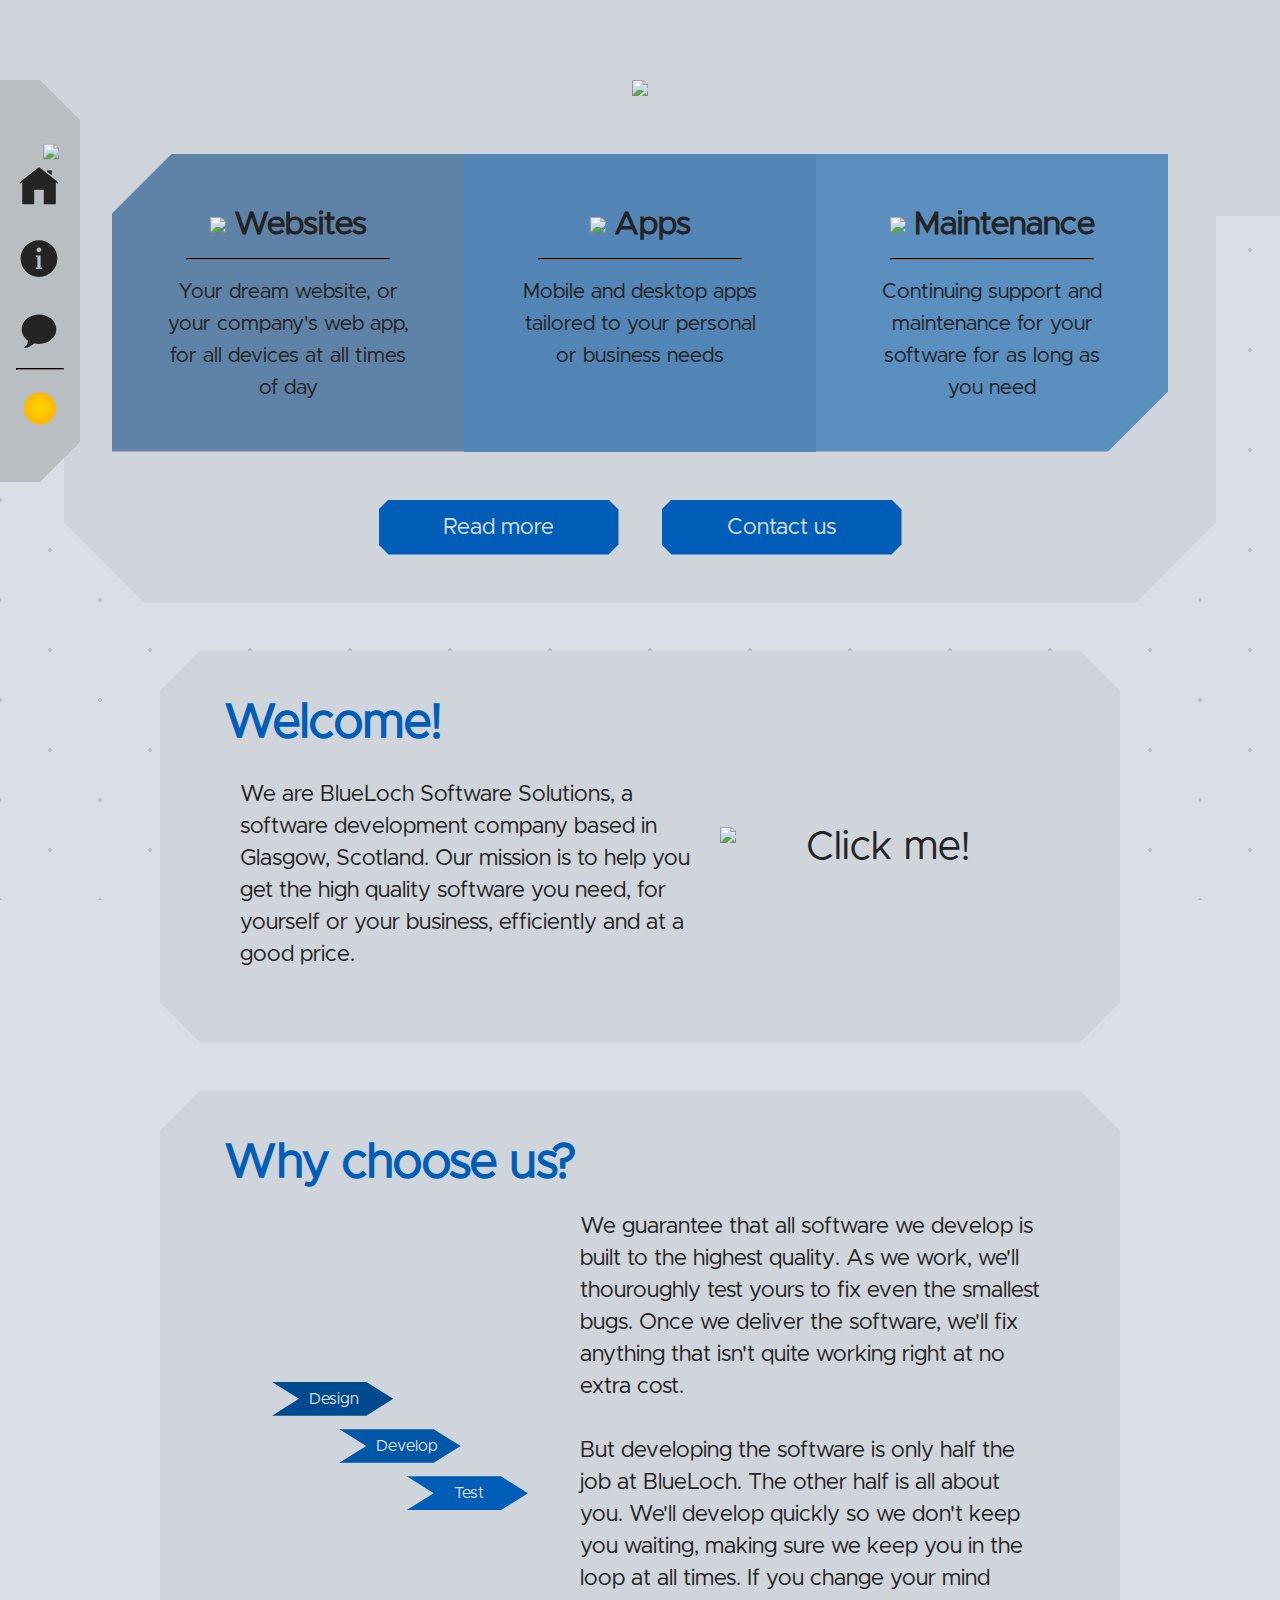
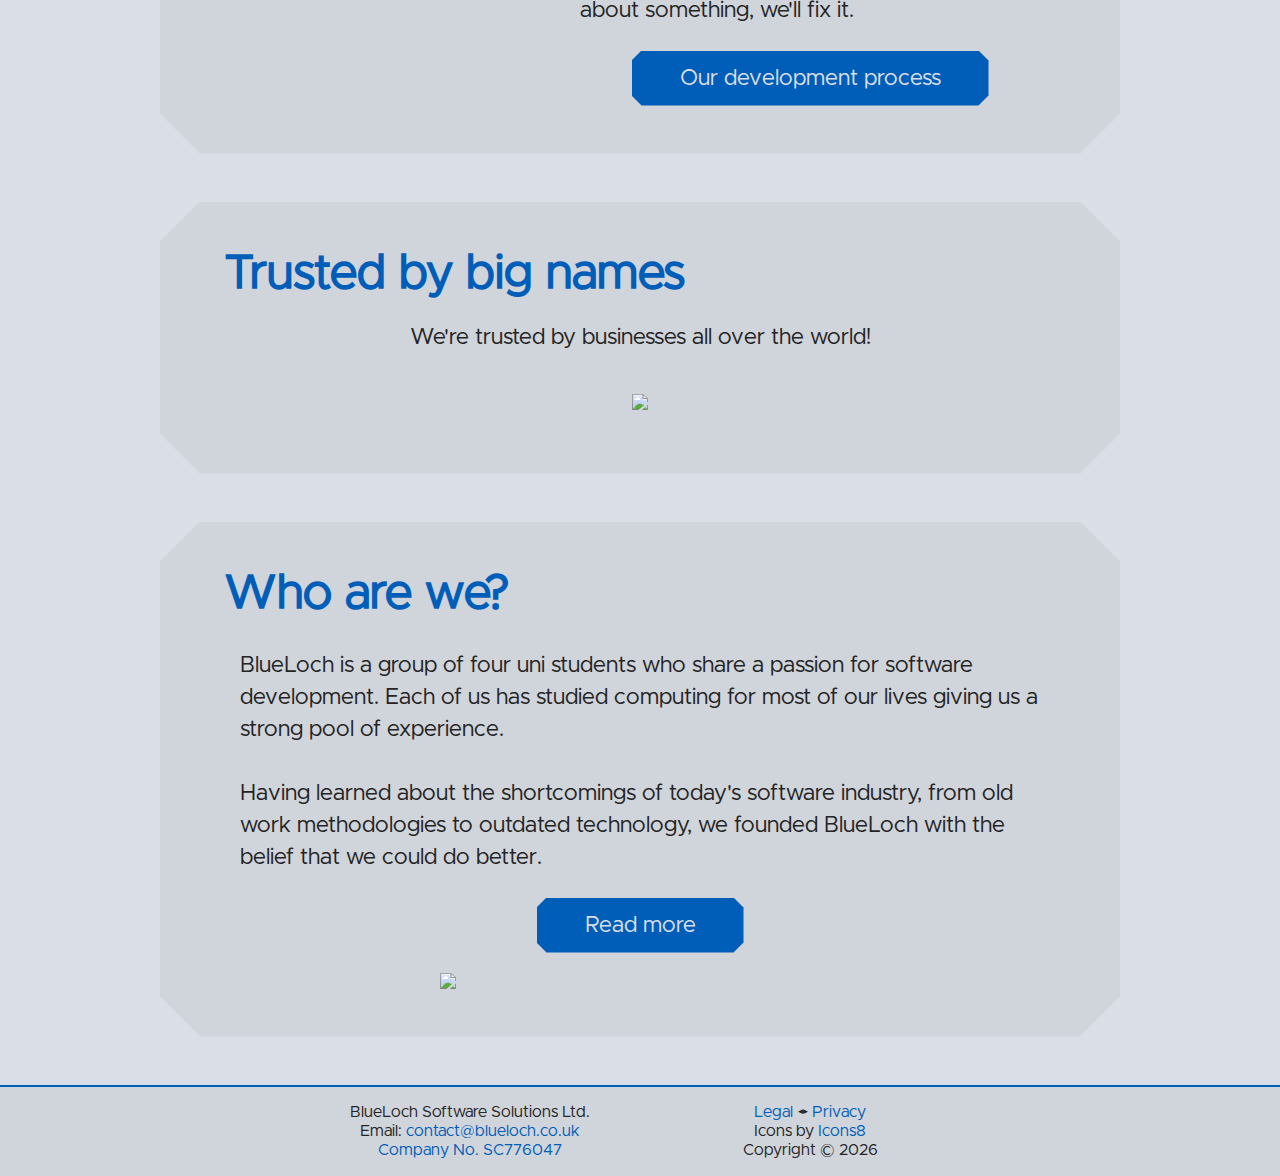
==== index.html @ 32770e68 "button unfix" ====
<!DOCTYPE html>
<html lang="en" onclick>

<head>
    <!-- Compatibility and Scaling MetaData -->
    <meta http-equiv="Content-Type" charset="UTF-8">
    <meta name="viewport" content="width=device-width, initial-scale=1.0">
    <meta http-equiv="X-UA-Compatible" content="ie=edge">

    <!-- SEO MetaData -->
    <meta name="description" property="description"
        content="BlueLoch is a software development company based in Glasgow. We develop all kinds of software for personal and business use.">

    <!-- Link Preview MetaData -->
    <meta name="og:type" property="og:type" content="website" />
    <meta name="og:url" property="og:url" content="https://blueloch.co.uk/index.html" />
    <meta name="og:title" property="og:title" content="BlueLoch Software Solutions" />
    <meta name="og:description" property="og:description"
        content="BlueLoch is a software development company based in Glasgow. We develop all kinds of software for personal and business use.">
    <meta name="og:image" property="og:image" content="https://blueloch.co.uk/resources/img/logos/Nessy-blue.png">

    <!-- Page Data -->
    <title>BlueLoch | Home</title>

    <!-- Resource Links -->
    <link rel="icon" href="/resources/img/logos/Nessy-blue.png" />
    <link rel="stylesheet" href="/styles.css">
    <script src="/scripts.js"></script>
</head>

<body id="docBody" onload="initPage()" onresize="fixFooter()">
    <div class="sidebar">
        <img id="sidelogo" src="/resources/img/logos/Text-white.png">
        <span class="sidebar-link-icon" id="sidelogo-icon"><img id="sidelogo-icon-img"
                src="/resources/img/logos/Nessy-white-filled.png" /></span>

        <ul>
            <li>
                <a href="/index.html">
                    <span class="sidebar-link-title">Home</span>
                    <span class="sidebar-link-icon">
                        <svg xmlns="http://www.w3.org/2000/svg" viewBox="0 0 50 50" width="50px" height="50px">
                            <path fill="currentColor"
                                d="M 25 1.0507812 C 24.7825 1.0507812 24.565859 1.1197656 24.380859 1.2597656 L 1.3808594 19.210938 C 0.95085938 19.550938 0.8709375 20.179141 1.2109375 20.619141 C 1.5509375 21.049141 2.1791406 21.129062 2.6191406 20.789062 L 4 19.710938 L 4 46 C 4 46.55 4.45 47 5 47 L 19 47 L 19 29 L 31 29 L 31 47 L 45 47 C 45.55 47 46 46.55 46 46 L 46 19.710938 L 47.380859 20.789062 C 47.570859 20.929063 47.78 21 48 21 C 48.3 21 48.589063 20.869141 48.789062 20.619141 C 49.129063 20.179141 49.049141 19.550938 48.619141 19.210938 L 25.619141 1.2597656 C 25.434141 1.1197656 25.2175 1.0507812 25 1.0507812 z M 35 5 L 35 6.0507812 L 41 10.730469 L 41 5 L 35 5 z" />
                        </svg>
                    </span>
                </a>
            </li>
            <li>
                <a href="/pages/about.html">
                    <span class="sidebar-link-title">About us</span>
                    <span class="sidebar-link-icon">
                        <svg xmlns="http://www.w3.org/2000/svg" viewBox="0 0 50 50" width="50px" height="50px">
                            <path fill="currentColor"
                                d="M25,2C12.297,2,2,12.297,2,25s10.297,23,23,23s23-10.297,23-23S37.703,2,25,2z M25,11c1.657,0,3,1.343,3,3s-1.343,3-3,3 s-3-1.343-3-3S23.343,11,25,11z M29,38h-2h-4h-2v-2h2V23h-2v-2h2h4v2v13h2V38z" />
                        </svg>
                    </span>
                </a>
            </li>
            <li>
                <a href="/pages/contact.html">
                    <span class="sidebar-link-title">Contact us</span>
                    <span class="sidebar-link-icon">
                        <svg xmlns="http://www.w3.org/2000/svg" viewBox="0 0 30 30" width="50px" height="50px">
                            <path fill="currentColor"
                                d="M 15 3 C 7.82 3 2 7.925 2 14 C 2 17.368 3.7933281 20.378484 6.6113281 22.396484 C 6.6832805 23.932468 6.4452784 26.053382 4.3261719 27.03125 A 0.5 0.5 0 0 0 4.3222656 27.033203 A 0.5 0.5 0 0 0 4 27.5 A 0.5 0.5 0 0 0 4.5 28 C 4.5119372 28 4.5232366 27.998109 4.5351562 27.998047 A 0.5 0.5 0 0 0 4.5429688 27.998047 C 6.9769949 27.982445 9.0432734 26.667034 10.46875 25.277344 C 10.92075 24.836344 11.550875 24.619328 12.171875 24.736328 C 13.081875 24.909328 14.028 25 15 25 C 22.18 25 28 20.075 28 14 C 28 7.925 22.18 3 15 3 z" />
                        </svg>
                    </span>
                </a>
            </li>
            <!-- <li>
                <a href="/pages/support/hub.html">
                    <span class="sidebar-link-title">Support</span>
                    <span class="sidebar-link-icon">
                        <svg xmlns="http://www.w3.org/2000/svg" viewBox="0 0 50 50" width="50px" height="50px">
                            <path fill="currentColor"
                                d="M 36.875 -0.03125 C 32.851563 0.0820313 27.898438 0.722656 25.09375 3.53125 L 24.40625 4.1875 C 19.851563 8.773438 19.886719 15.988281 24.46875 20.59375 L 29.46875 25.59375 C 31.691406 27.824219 34.609375 29.0625 37.6875 29.0625 C 40.730469 29.0625 43.617188 27.824219 45.8125 25.625 L 46.46875 24.96875 C 49.957031 21.484375 49.988281 14.289063 50 11.21875 C 50.003906 10.679688 49.882813 10.257813 49.59375 9.96875 C 49.359375 9.734375 49.023438 9.625 48.6875 9.625 C 48.152344 9.625 47.738281 9.9375 47.53125 10.125 L 41.03125 16.65625 C 40.894531 16.679688 40.578125 16.71875 39.96875 16.71875 C 37.78125 16.71875 34.726563 16.292969 33.96875 15.96875 C 33.464844 14.867188 33.074219 10.042969 33.40625 9.03125 C 34.421875 8.015625 39.960938 2.445313 40 2.40625 C 40.175781 2.207031 40.75 1.515625 40.40625 0.75 C 40.273438 0.457031 39.914063 -0.0273438 38.96875 -0.03125 L 38.53125 -0.03125 C 38.003906 -0.03125 37.449219 -0.046875 36.875 -0.03125 Z M 21.375 19.9375 L 2.3125 37.28125 C 0.292969 39.304688 -1.496094 43.9375 2.3125 47.75 C 4.066406 49.503906 5.902344 49.96875 7.375 49.96875 C 7.753906 49.96875 8.085938 49.925781 8.40625 49.875 C 10.3125 49.589844 11.902344 48.601563 12.78125 47.71875 L 30.09375 28.65625 L 28.5 27.4375 L 22.59375 21.53125 Z" />
                        </svg></span>
                </a>
            </li> -->
            <hr>
            <li>
                <div class="ld-line" onclick="toggleTheme()">
                    <span class="sidebar-link-title" style="padding: 1rem;">Dark / Light</span>
                    <span class="sidebar-link-icon" id="ld-wrapper">
                        <span class="lightdarktog" id="lightdarktog"></span>
                    </span>
                </div>

            </li>
        </ul>
    </div>

    <div class="hamburger-wrapper">
        <label class="ham-label">
            <input type="checkbox">
            <span class="menu" id="ham-menu-to-delay"> <span class="hamburger"></span> </span>
            <ul>
                <li><a href="/index.html">Home</a></li>
                <li><a href="/pages/about.html">About&nbsp;us</a></li>
                <li><a href="/pages/contact.html">Contact&nbsp;us</a></li>
                <!--<li><a href="/pages/support/hub.html">Support</a></li>-->
                <hr style="width: 20rem;">
                <li>
                    <div style="text-align: left;" class="ld-line" onclick="toggleTheme()">
                        <span style="padding-left: 1rem;" class="sidebar-link-title">Dark / Light</span>
                        <span class="sidebar-link-icon" id="ld-wrapper">
                            <span class="lightdarktog" id="lightdarktog"></span>
                        </span>
                    </div>
                </li>
            </ul>
        </label>
    </div>

    <div class="cookies" id="cookie-pop">
        <p>This website doesn't use cookies!</p>
        <button onclick="window.location.href='/pages/privacy/privacy_policy.html'">Privacy Policy</button>
    </div>

    <header>
        <div class="header-content">
            <img id="welcome" class="themeable" src="/resources/img/logos/Text-white.png">
        </div>
    </header>

    <section class="service-grid">
        <div class="service">

            <h3><img src="/resources/img/icons/websites.png">Websites</h3>
            <hr>
            <p>
                Your dream website, or your company's web app, for all devices at all times of day
            </p>
        </div>

        <div class="service">
            <h3><img src="/resources/img/icons/apps.png">Apps</h3>
            <hr>
            <p>
                Mobile and desktop apps tailored to your personal or business needs
            </p>
        </div>

        <div class="service">
            <h3><img src="/resources/img/icons/maintenance.png">Maintenance</h3>
            <hr>
            <p>
                Continuing support and maintenance for your software for as long as you need
            </p>
        </div>

        <div class="service"></div>

        <div class="service" style="cursor:default;">
            <button onclick="window.location.href='/pages/about.html#services'">Read more</button>
            <button onclick="window.location.href='/pages/contact.html'">Contact us</button>
        </div>
    </section>

    <section class="swrap" id="nessie-cage">
        <div class="horizontal">
            <div class="horizontal-text">
                <h2>Welcome!</h2>
                <p>
                    We are BlueLoch Software Solutions, a software development company based in Glasgow,
                    Scotland. Our mission is to help you get the high quality software you need, for yourself or your
                    business, efficiently and at a good price.
                </p>
            </div>

            <img id="nessie" style="clip-path: none;" class="themeable" src="/resources/img/logos/Nessy-white.png"
                onclick="doAFlip()" title="Click me!">

        </div>
    </section>

    <section class="swrap">
        <h2>Why choose us?</h2>
        <div class="horizontal">
            <svg xmlns="http://www.w3.org/2000/svg" viewBox="0 0 380 190">
                <path d="M 0 0 L 140 0 L 180 25 L 140 50 L 0 50 L 40 25 Z" fill="#004a8f" />
                <path d="M 100 70 L 240 70 L 280 95 L 240 120 L 100 120 L 140 95 Z" fill="#0056a7" />
                <path d="M 200 140 L 340 140 L 380 165 L 340 190 L 200 190 L 240 165 Z" fill="#005EB8" />
                <text x="55" y="32" fill="#DADEE6" font-size="1.5rem" style="font-family: Metropolis;">Design</text>
                <text x="155" y="102" fill="#DADEE6" font-size="1.5rem" style="font-family: Metropolis;">Develop</text>
                <text x="270" y="172" fill="#DADEE6" font-size="1.5rem" style="font-family: Metropolis;">Test</text>
            </svg>

            <div class="horizontal-text">
                <p>
                    We guarantee that all software we develop is built to the highest quality. As we work, we'll
                    thouroughly test yours to fix even the smallest bugs. Once we deliver the software, we'll fix
                    anything that isn't quite working right at no extra cost.
                    <br><br>
                    But developing the software is only half the job at BlueLoch. The other half is all about you. We'll
                    develop quickly so we don't keep you waiting, making sure we keep you in the loop at all times. If
                    you change your mind about something, we'll fix it.
                </p>

                <button onclick="window.location.href='/pages/about.html#devprocess'">Our development process</button>
            </div>

        </div>

        
    </section>

    <section class="swrap">
        <h2>Trusted by big names</h2>
        <p style="text-align: center;">
            We're trusted by businesses all over the world!
        </p>
        <div class="horizontal">
            <a class="no-underline" target="_blank" href="https://www.redagile.com/">
                <img class="themeable partner" src="/resources/img/trusted/redagile_white.png">
            </a> <!-- Ignore the green syntax highlighting in URLs, just VS Code trying to be smart with JS :D -->
        </div>
    </section>

    <section class="swrap">
        <div class="horizontal">
            <div class="horizontal-text">
                <h2>Who are we?</h2>
                <p>
                    BlueLoch is a group of four uni students who share a passion for software development. Each of us
                    has studied computing for most of our lives giving us a strong pool of experience.
                    <br><br>
                    Having learned about the shortcomings of today's software industry, from old work methodologies to
                    outdated technology, we founded BlueLoch with the belief that we could do better.
                </p>
                <button onclick="window.location.href='/pages/about.html'">Read more</button>
            </div>

            <img id="portrait-collage" src="/resources/img/portraits/us.png">
        </div>
    </section>



    <footer id="footer">
        <div class="horizontal">
            <div class="horizontal-text">
                <p>
                    BlueLoch Software Solutions Ltd.<br>
                    Email: <a href="mailto:contact@blueloch.co.uk">contact@blueloch.co.uk</a><br>
                    <a href="https://find-and-update.company-information.service.gov.uk/company/SC776047">Company No.
                        SC776047</a>
                </p>
            </div>
            <div class="horizontal-text">
                <p>
                    <a href="/pages/legal.html">Legal</a> <span
                        style="font-size: 0.5rem; vertical-align: middle; letter-spacing: -3px; margin-right: 2px;">◄►</span>
                    <a href="/pages/privacy/privacy_policy.html">Privacy</a><br>
                    Icons by <a target="_blank" href="https://icons8.com">Icons8</a><br>
                    Copyright ©
                    <script>document.write(new Date().getFullYear())</script>
                </p>
            </div>
        </div>
    </footer>
</body>

</html>
---- styles.css ----
/* Font Definitions */
@font-face {
    font-family: Metropolis;
    src: url(/resources/fonts/Metropolis-Regular.otf);
}

@font-face {
    font-family: Metropolis-Bold;
    src: url(/resources/fonts/Metropolis-Medium.otf);
}

@font-face {
    font-family: Mono45Headline-Reg;
    src: url(/resources/fonts/Mono45Headline-Light.ttf);
}


/* Variable Declarations */
:root {
    --col-blblue: #005EB8;
    --col-blbluealt: #0084ff;
    --col-blblues: #0077e7;
    --col-blbluec: var(--col-blbluealt);
    --col-blbluea: var(--col-blblues);
    --col-text: #dadee6;
    --col-bodyback: #242424;
    --col-bodybackd: #141414;
    --col-bodybacks: #202020;
}

/* Standard Resets */
* {
    margin: 0;
    padding: 0;
    box-sizing: border-box;
}

/* Standard Preferences */
html {
    color-scheme: dark light;
    min-height: 100%;
}

.darkmode {
    --col-text: #242424;
    --col-bodyback: #DADEE6;
    --col-bodybackd: #b9bec2;
    --col-bodybacks: #d0d4db;
    --col-blbluea: #004a8f;
    --col-blbluec: #00386d;
}

body {
    font-family: 'Metropolis', 'Trebuchet MS';
    font-size: 2.5rem;
    color: var(--col-text);
    height: 100vh;
    transition: 0.5s ease;
    background-image: radial-gradient(var(--col-bodybackd) 2px, transparent 2px), radial-gradient(var(--col-bodybackd) 2px, transparent 2px);
    background-size: 100px 100px;
    background-position: 0 0, 50px 50px;
    background-color: var(--col-bodyback);
    background-attachment: fixed;
}


/* Standard Preferences */
p {
    font-size: 1.4rem;
    line-height: 2rem;
}

h1 {
    font-family: Mono45Headline-Reg;
    letter-spacing: 0.5rem;
    color: var(--col-blblue);
    margin: auto;
    padding: none;
    width: fit-content;
}

/* Nav Menu */
.sidebar {
    position: fixed;
    width: 20rem;
    top: 5rem;
    background-color: var(--col-bodybackd);
    z-index: 100;
    transition: all 0.3s, background-color 0.3s ease;
    left: -15rem;
    padding-top: 2rem;
    padding-bottom: 2.5rem;
    clip-path: polygon(0 0, calc(100% - 40.00px) 0, 100% 40.00px, 100% calc(100% - 40.00px), calc(100% - 40.00px) 100%, 0 100%);
}

.sidebar a {
    display: inline-block;
    padding: 1rem;
    text-decoration: none;
    color: var(--col-text);
    width: 100%;
    transition: 0.3s;
}

.sidebar-link-title,
.sidebar-link-icon {
    display: inline;
}

.sidebar-link-icon {
    right: 1.3rem;
    transform: translateY(-0.4rem);
    position: absolute;
}

.sidebar-link-icon img,
.sidebar-link-icon svg {
    width: 2.5rem;
}

.sidebar:hover {
    left: 0;
}

.sidebar:hover #sidelogo {
    margin-left: 1.7rem;
    opacity: 1;
}

#sidelogo-icon {
    top: 3.4rem;
    transition: 0.5s;
}

.sidebar:hover #sidelogo-icon {
    opacity: 0;
}

.sidebar a:hover {
    background-color: var(--col-blblue);
    color: #DADEE6;
}

#sidelogo {
    width: 16rem;
    padding-inline: 1rem;
    transition: opacity 0.8s, margin-left 0.5s;
    margin-bottom: 1rem;
    opacity: 0;
}

.sidebar hr {
    position: absolute;
    border-color: var(--col-text);
    right: 1rem;
    width: 3rem;
    transition: all 0.3s ease-in-out, border-color 0.5s ease;
}

.sidebar:hover hr {
    width: 18rem;
}

/* Hamburger Menu */
.hamburger-wrapper {
    display: none;
    z-index: 150;
}

.ham-label .menu {
    position: fixed;
    left: -50px;
    top: 6rem;
    z-index: 100;
    width: 100px;
    height: 70px;
    background: var(--col-bodybackd);
    transition: 0.3s ease-in-out;
    box-shadow: 0 0 0 0 var(--col-bodybacks), 0 0 0 0 var(--col-bodybacks);
    cursor: pointer;
    border-radius: 1rem;
}

.ham-label .hamburger {
    position: absolute;
    top: 33px;
    left: 64px;
    width: 20px;
    height: 2px;
    background: var(--col-blblue);
    display: block;
    transform-origin: center;
    transition: 0.5s ease-in-out;
    border-radius: 1px;
}

.ham-label .hamburger:after,
.ham-label .hamburger:before {
    transition: 0.5s ease-in-out;
    content: "";
    position: absolute;
    display: block;
    width: 100%;
    height: 100%;
    background: var(--col-blblue);
    border-radius: 1px;
}

.ham-label hr {
    border-color: var(--col-text);
}

.ham-label .hamburger:before {
    top: -8px;
}

.ham-label .hamburger:after {
    bottom: -8px;
}

.ham-label input {
    display: none;
}

.ham-label input:checked+.menu {
    box-shadow: 0 0 0 100vw var(--col-bodybacks), 0 0 0 100vh var(--col-bodybacks);
    border-radius: 0;
    background-color: var(--col-bodybacks);
    left: -20px;
    top: 4rem;
}

.ham-label input:checked+.menu .hamburger {
    transform: rotate(45deg);

}

.ham-label input:checked+.menu .hamburger:after {
    transform: rotate(90deg);
    bottom: 0;

}

.ham-label input:checked+.menu .hamburger:before {
    transform: rotate(90deg);
    top: 0;

}

.ham-label input:checked+.menu+ul {
    opacity: 1;
    pointer-events: all;
}

.ham-label ul {
    pointer-events: none;
    text-align: center;
    z-index: 100;
    position: fixed;
    top: 50%;
    left: 50%;
    transform: translate(-50%, -50%);
    opacity: 0;
    transition: 0.25s 0s ease-in-out;
    list-style: none;
}

.ham-label a {
    padding: 0.9rem;
    margin: 0.1rem;
    display: block;
    color: var(--col-text);
    text-decoration: none;
    transition: 0.3s;
}

.ham-label a:hover {
    background-color: var(--col-blblue);
    color: #DADEE6;
}


/* Light / Dark Switch */
#ld-wrapper {
    text-align: center;
    display: inline;
    transform: translateY(0.4rem);
    right: 1.5rem;
}

.ld-line {
    cursor: pointer;
    padding-block: 1rem;
    transition: 0.3s;
    margin-top: 2px;
}

.ld-line:hover {
    background-color: var(--col-blblue);
    color: #DADEE6;
}

.lightdarktog {
    display: block;
    content: '';
    height: 2rem;
    width: 2rem;
    cursor: pointer;
    transition: 0.3s;
    border-radius: 50%;
    transform: rotate(-135deg);
}

.darkmode .lightdarktog {
    background: radial-gradient(circle, rgba(255, 215, 0, 1) 0%, rgba(255, 169, 0, 1) 100%);
}

body:not(.darkmode) .lightdarktog {
    background-color: #303233;
    border-radius: 50%;
    border: 4px solid #303233;
    box-shadow: inset 0px 0.5rem #DADEE6;
}

/* Header */
header {
    text-align: center;
    width: 100%;
    height: auto;
    background-size: cover;
    background-attachment: fixed;
    position: relative;
    overflow: hidden;
    transition: background-color 0.5s ease;
}

.header-content {
    width: 100%;
    height: 100%;
    padding: 2rem;
    text-shadow: 1px 1px 1px #333;
    background-color: var(--col-bodybacks);
    transition: background-color 0.5s ease;
}

.header-content:has(img) {
    padding: 4rem;
    padding-bottom: 7rem;
}

header:not(:has(.header-content img)) {
    clip-path: polygon(0 0, 100% 0, 100% calc(100% - 100px), calc(100% - 100px) 100%, 100px 100%, 0 calc(100% - 100px));
}

header img {
    margin: auto;
    max-height: 16rem;
    max-width: 100%;
    transition: clip-path 10s ease-in-out;
}

header p {
    font-family: Mono45Headline-Reg;
    margin: auto;
    max-width: 90%;
    padding-top: 1rem;
    font-size: 1.7rem;
    text-align: center;
    text-shadow: var(--col-bodybackd) 1px 1px;
}


/* Footer */
footer {
    bottom: 0;
    margin: auto;
    text-align: center;
    background-color: var(--col-bodybacks);
    padding: 1rem;
    border-top: solid var(--col-blblue) 2px;
    width: 100%;
}

footer p {
    font-size: 1rem;
    line-height: 1.2rem;
}

.sticky-footer {
    position: absolute;
}


/* Cookies */
.cookies {
    position: fixed;
    bottom: -12rem;
    background-color: var(--col-bodybackd);
    animation: cookie-pop 5s;
    animation-delay: 1s;
    margin: auto;
    padding: 2rem;
    border-radius: 0 1rem 0 0;
    z-index: 151;
    opacity: 0;
    font-size: 1.8rem;
    transition: 0.1s;
    text-align: center;
    clip-path: polygon(0 0, calc(100% - 40.00px) 0, 100% 40.00px, 100% 100%, 0 100%);
}

.cookies:hover {
    animation-play-state: paused;
}

.cookies p {
    margin-bottom: 2rem;
}

.cookies button {
    font-size: 1.3rem;
    padding-inline: 1.5rem;
}

@keyframes cookie-pop {
    0% {
        opacity: 0;
        bottom: -12rem;
    }

    10% {
        opacity: 1;
        bottom: 0rem;
    }

    90% {
        opacity: 1;
        bottom: 0rem;
    }

    100% {
        bottom: -12rem;
    }
}

/* Buttons */
button {
    padding-block: 1rem;
    padding-inline: 3rem;
    font-size: 1.4rem;
    cursor: pointer;
    border-radius: 0;
    font-family: 'Metropolis', 'Trebuchet MS';
    border: none;
    background-color: #005EB8;
    color: #DADEE6;
    position: relative;
    background-color: var(--col-blblue);
    transition: background-color 0.3s;
    clip-path: polygon(0 10px, 10px 0, calc(100% - 10px) 0, 100% 10px, 100% calc(100% - 10px), calc(100% - 10px) 100%, 10px 100%, 0 calc(100% - 10px));
}

button:hover {
    background: var(--col-blbluea);
}

button:active {
    background: var(--col-blbluec);
}

button::after {
    content: '';
    background: url('/resources/img/icons/apps.png');
    height: 1rem;
    width: 1rem;
    z-index: 3000;
}

/* Service Boxes */
.service-grid {
    width: 90%;
    text-align: center;
    margin: auto;
    margin-top: -3.9rem;
    display: flex;
    position: relative;
    flex-wrap: wrap;
    background-color: var(--col-bodybacks);
    padding-inline: 3rem;
    clip-path: polygon(0 0, 100% 0, 100% calc(100% - 80.00px), calc(100% - 80.00px) 100%, 80.00px 100%, 0 calc(100% - 80.00px));
    transition: background-color 0.5s ease;
}

.service {
    position: relative;
    text-align: center;
    padding: 3rem;
    flex: 1;
    flex-basis: 1;
    color: var(--col-text);
    min-width: 20rem;
    transition: background-color 0.5s ease, color 0.5s ease;
}

.service:nth-child(1) {
    background-color: #5f83a7;
    clip-path: polygon(0 60.00px, 60.00px 0, 100% 0, 100% 100%, 0 100%);
}

.service:nth-child(2) {
    background-color: #5386b6;
}

.service:nth-child(3) {
    background-color: #5a8fc0;
    clip-path: polygon(0 0, 100% 0, 100% calc(100% - 60.00px), calc(100% - 60.00px) 100%, 0 100%);
}

body:not(.darkmode) .service:nth-child(1) {
    background-color: #364553;
}

body:not(.darkmode) .service:nth-child(2) {
    background-color: #315261;
}

body:not(.darkmode) .service:nth-child(3) {
    background-color: #2d4b68;
}

.service:nth-child(4) {
    flex-basis: 100%;
    height: 0;
    padding: 0;
}

.service:nth-child(5) {
    background-color: var(--col-bodybacks);
    padding: 2rem;
}

.service:nth-child(5) button {
    margin: 1rem;
    width: 15rem;
}

.service hr {
    width: 80%;
    margin-inline: auto;
    margin-block: 1rem;
    border-color: var(--col-text);
    transition: border-color 0.5s ease
}

.service h3 {
    font-size: 2rem;
    display: inline;
    white-space: nowrap;
}

.service p {
    font-size: 1.3rem;
}

.service img {
    height: 2rem;
    display: inline;
    vertical-align: middle;
    margin-right: 0.5rem;
    transition: filter 0.5s ease
}

body:not(.darkmode) .service img {
    filter: brightness(6);
}

@keyframes fadein {
    0% {
        opacity: 0;
    }

    20% {
        opacity: 0;
    }
}

@keyframes fadein-del {
    0% {
        opacity: 0;
    }

    50% {
        opacity: 0;
    }
}

/* Content Section */

.swrap {
    margin: auto;
    margin-block: 3rem;
    width: 75%;
    padding-block: 3rem;
    padding-inline: 5rem;
    transition: background-color 0.5s ease;
    background-color: var(--col-bodybacks);
    clip-path: polygon(0 40.00px, 40.00px 0, calc(100% - 40.00px) 0, 100% 40.00px, 100% calc(100% - 40.00px), calc(100% - 40.00px) 100%, 40.00px 100%, 0 calc(100% - 40.00px));
}

.swrap p {
    padding-block: 1.5rem;
}

.swrap h2 {
    margin-left: -1rem;
    font-size: 3rem;
    color: var(--col-blblue);
}

.swrap h3 {
    font-size: 2rem;
    margin: 1rem 0 -1rem -1rem;
}

.swrap ol {
    font-size: 1.4rem;
    text-align: left;
    margin-left: 3rem;
}

.swrap ol li {
    text-align: left;
    padding-block: 1rem;
}

/* Links */
.swrap a:not(.no-underline),
footer a,
.img-popper {
    cursor: pointer;
    position: relative;
    transition: color 0.3s ease-in-out;
    color: var(--col-blblue);
    text-decoration: none;
}

.swrap a:not(.no-underline)::before,
footer a::before,
.img-popper::before {
    content: '';
    position: absolute;
    top: 100%;
    width: 100%;
    height: 2px;
    background-color: var(--col-blbluea);
    transform: scaleX(0);
    transition: transform 0.5s ease-in-out;
}

.swrap a:not(.no-underline):hover,
footer a:hover,
.img-popper:hover {
    color: var(--col-blbluea);
}

.swrap a:not(.no-underline):hover::before,
footer a:hover::before,
.img-popper:hover::before {
    transform: scaleX(1);
}

/* Horizontal Display */
.horizontal {
    display: flex;
    flex-wrap: wrap;
    gap: 20px;
    align-items: center;
    justify-content: center;
    margin: auto;
    max-width: 100%;
}

.horizontal * {
    flex: 49%;
    text-align: center;
    height: fit-content;
    min-height: 100%;
    justify-content: space-between;
    align-items: flex-start;

}

.horizontal img, .horizontal svg {
    vertical-align: middle;
    position: relative;
    max-width: 20rem;
    background-color: var(--backgroundsecondary);
    clip-path: polygon(0 40.00px, 40.00px 0, calc(100% - 40.00px) 0, 100% 40.00px, 100% calc(100% - 40.00px), calc(100% - 40.00px) 100%, 40.00px 100%, 0 calc(100% - 40.00px));
    height: auto;
}

.horizontal svg {
    padding-inline: 2rem;
    padding-block: 1rem;
}

.horizontal .partner {
    clip-path: none;
    display: inline;
    background-color: none;
    cursor: pointer;
}

.horizontal-text p,
.horizontal-text h2,
.horizontal-text h3 {
    text-align: left;
}

.horizontal-text h2 {
    margin-bottom: 0.5rem;
}

.horizontal-text button {
    font-size: 1.4rem;
}

footer .horizontal-text {
    max-width: 20rem;
}

footer .horizontal-text p {
    text-align: center;
}

.horizontal .lonely-title {
    font-size: 4rem;
}

.horizontal-button {
    font-size: 2rem;
    max-width: 30rem;
}

/* Nessie */
#nessie {

    z-index: 20;
}

@keyframes bouncy-nessie {

    40%,
    60% {
        transform: translateY(0) rotate(0deg);
    }

    50% {
        transform: translateY(-1.8rem) rotate(3deg);
    }
}

/* Portrait Collage on Index */
#portrait-collage {
    max-width: 25rem;
}

/* Legal */
.address {
    text-align: center;
    background-color: var(--col-bodybackd);
    padding: 0.5rem 2rem;
    margin: auto;
    width: fit-content;
    clip-path: polygon(0 20.00px, 20.00px 0, calc(100% - 20.00px) 0, 100% 20.00px, 100% calc(100% - 20.00px), calc(100% - 20.00px) 100%, 20.00px 100%, 0 calc(100% - 20.00px));
    transition: background-color 0.5s ease;
}

/* For links that dont need underlines (like images) */
.no-underline {
    max-width: 20rem;
    min-width: 10rem;
    transition: background-color 0.3s ease-in-out;
    clip-path: polygon(0 20.00px, 20.00px 0, calc(100% - 20.00px) 0, 100% 20.00px, 100% calc(100% - 20.00px), calc(100% - 20.00px) 100%, 20.00px 100%, 0 calc(100% - 20.00px));
    height: auto;
}

.no-underline img {
    padding: 1rem;
    height: auto;
}

.no-underline:hover {
    background-color: rgba(0, 94, 184, 0.2);
}

/* Folding Cards for About Us */
.card {
    max-width: 18rem;
    height: 18rem;
    position: relative;
}

.card .facef,
.card .faceb {
    width: 100%;
    height: 100%;
    margin: auto;
    transition: 0.5s;
    backface-visibility: hidden;
    -webkit-backface-visibility: hidden; /* oh look, another fix for Apple devices only! */
    background-color: var(--col-bodybackd);
    clip-path: polygon(0 40px, 40px 0, calc(100% - 40px) 0, 100% 40px, 100% calc(100% - 40px), calc(100% - 40px) 100%, 40px 100%, 0 calc(100% - 40px));
}

.card .facef {
    position: relative;
    display: flex;
    justify-content: center;
    align-items: center;
    height: 17rem;
}

.facef .card-content {
    background-repeat: no-repeat;
    background-position: center;
    background-size: 100%;
}

.facef h3 {
    color: var(--col-text);
    width: fit-content;
    margin: auto;
    transform: translateY(15rem);
    background: var(--col-bodyback);
    padding: 0.5rem;
    width: 100%;
    clip-path: polygon(0 1rem, 1rem 0, calc(100% - 1rem) 0, 100% 1rem, 100% calc(100% - 1rem), calc(100% - 1rem) 100%, 1rem 100%, 0 calc(100% - 1rem));
}

.card .faceb {
    position: absolute;
    top: 0;
    left: 0;
    background-color: var(--col-bodyback);
    display: flex;
    justify-content: center;
    align-items: center;
    padding: 1rem;
    
    opacity: 1;
    transform: rotateY(180deg);
}

.card:hover .facef {
    transform: rotateY(180deg);
}

.card:hover .faceb {
    transform: rotateY(0);
}


/* Scaling */
@media only screen and (max-width: 1200px) {
    .header-content {
        padding: 2rem;
        padding-bottom: 5rem;
    }

    .horizontal svg {
        padding-top: 2rem;
        padding-inline: 1rem;
    }

    .horizontal .lonely-title {
        font-size: 3rem;
    }

    .sidebar {
        width: 18rem;
    }

    .sidebar:hover #sidelogo {
        margin-left: 0.9rem;
    }

    .sidebar-link-icon {
        right: 0.5rem;
    }

    .sidebar-link-icon img,
    .sidebar-link-icon svg {
        width: 2rem;
    }

    .sidebar hr {
        right: 0.5rem;
        width: 2.1rem;
    }

    #ld-wrapper {
        right: 0.6rem;
        transform: translateY(0.2rem);
    }
}

/* FadeIn on Scroll */
/*.scroll-hidden {
    opacity: 0;
    transition: opacity 1s;
}

.scroll-fadein {
    opacity: 1;
}*/


@media only screen and (max-width: 800px) {
    h1 {
        font-size: 4rem;
    }    

    button {
        padding-inline: 1rem;
    }

    .header-content p {
        font-size: 1.1rem;
        line-height: 1.1rem;
        text-shadow: none;
    }

    .sidebar {
        display: none;
    }

    .hamburger-wrapper {
        display: block;
    }

    .cookies {
        width: 100%;
        text-align: center;
        border-radius: 0;
        border-right: none;
        font-size: 1.3rem;
        animation-delay: 0s;
        animation-duration: 3s;
        padding: 1rem;
        clip-path: none;
    }

    .cookies p {
        margin-bottom: 1rem;
    }

    .swrap {
        padding-inline: 1rem;
        width: 90%;
    }

    .swrap p {
        padding: 1rem;
    }

    .swrap h2 {
        text-align: center;
        margin: 0;
        font-size: 2.5rem;
    }

    .swrap h3 {
        margin-left: 0;
    }

    .service-grid {
        width: 100%;
        padding-inline: 0rem;
    }

    .service {
        min-width: none;
        padding-block: 2rem;
        padding-inline: 1rem;
    }

    .service h3 {
        font-size: 1.5rem;
        font-weight: bolder;
    }

    .service img {
        height: 1.5rem;
    }

    .service:nth-child(1),
    .service:nth-child(3) {
        clip-path: none;
    }

    .service:nth-child(5) {
        padding: 1.5rem;
        padding-bottom: 3.5rem;
    }

    .horizontal-text button {
        font-size: 1.3rem;
    }

    .horizontal img {
        max-width: 70%;
    }

    .horizontal svg {
        padding-top: 2rem;
    }

    #portrait-collage {
        max-width: 80%;
    }

    #ld-wrapper {
        transform: translateX(-0.5rem) translateY(0.1rem);
    }

    .facef h3 {
        margin: auto;
    }
}

@media (prefers-reduced-motion: reduce) {
    *:not(.cookies) {
        animation: none;
        transition: 0s;
    }
}

@media (prefers-reduced-motion: no-preference) {
    header img {
        animation: fadein 2s ease-in-out;
    }

    header p {
        animation: fadein-del 3s ease-in-out;
    }

    .cookies {
        transition: all 0s;
    }

    #nessie {
        animation: bouncy-nessie 3s ease-in-out infinite;
    }
}
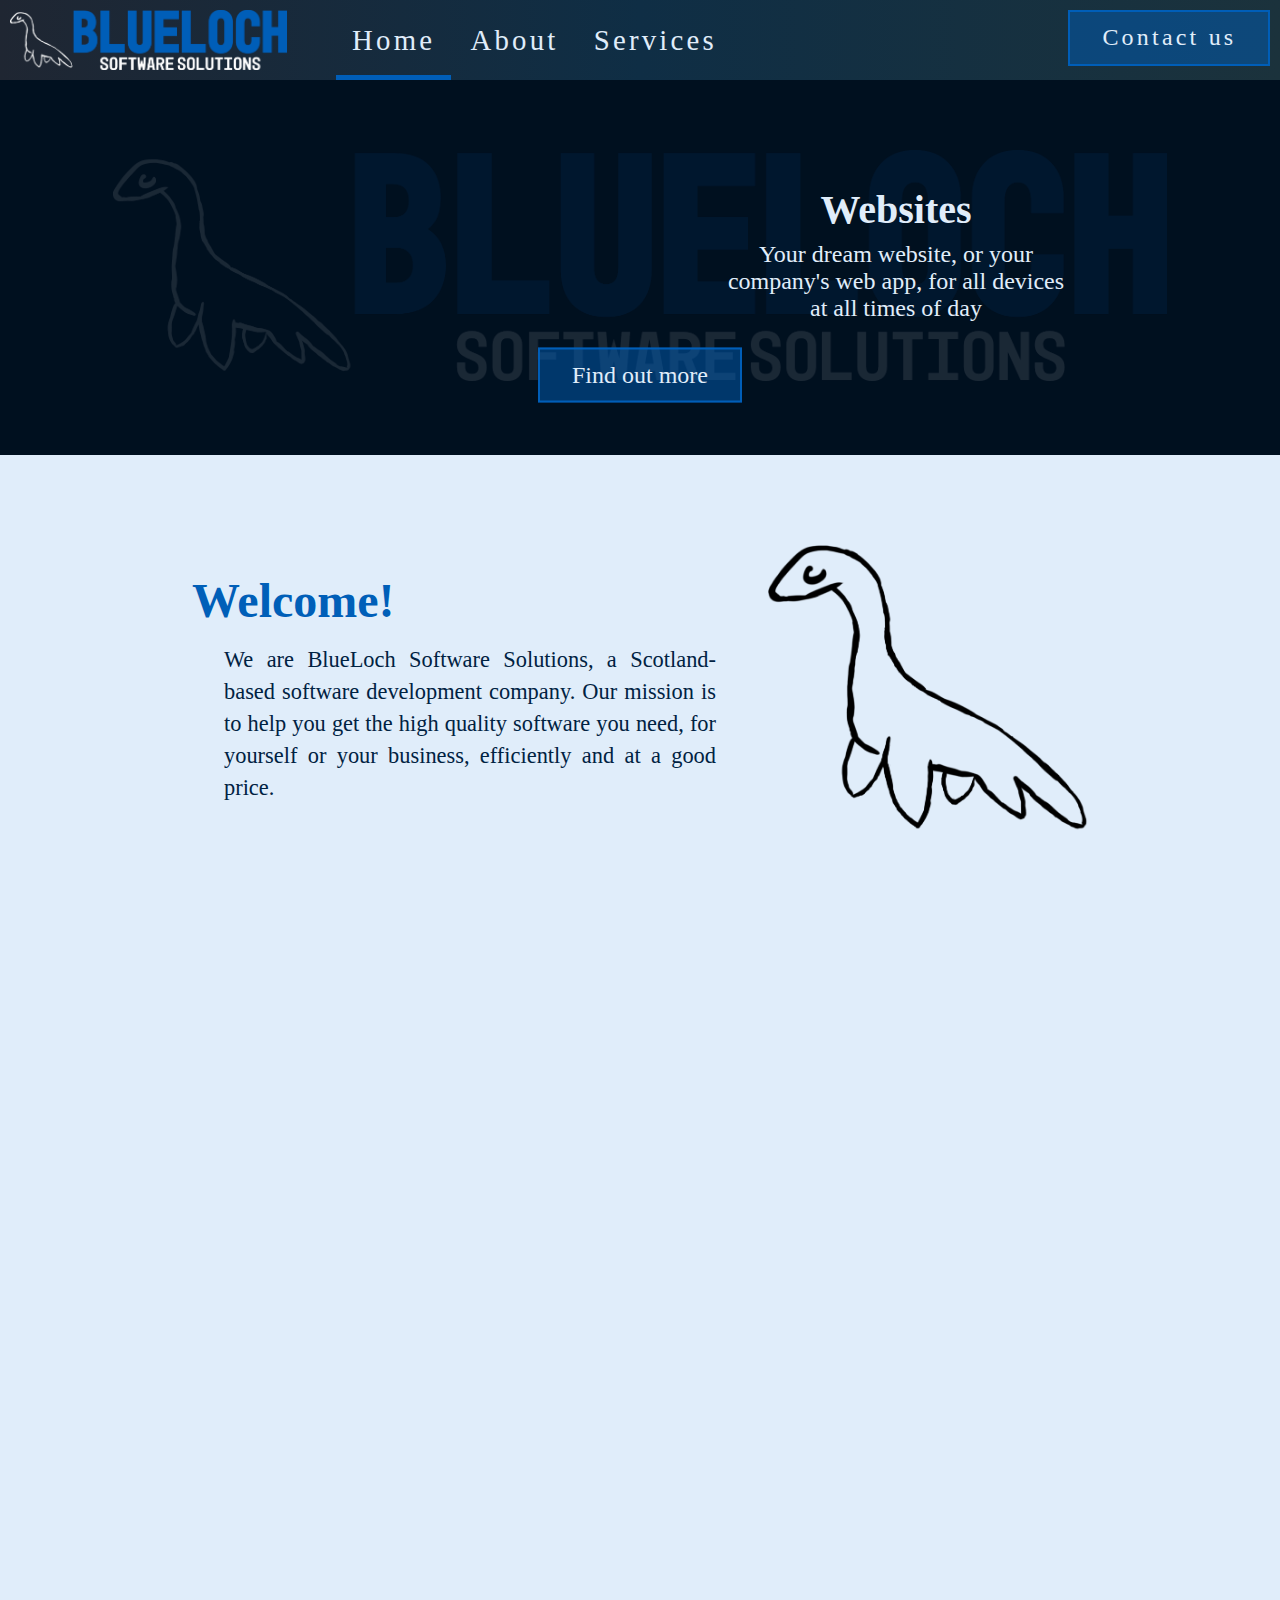
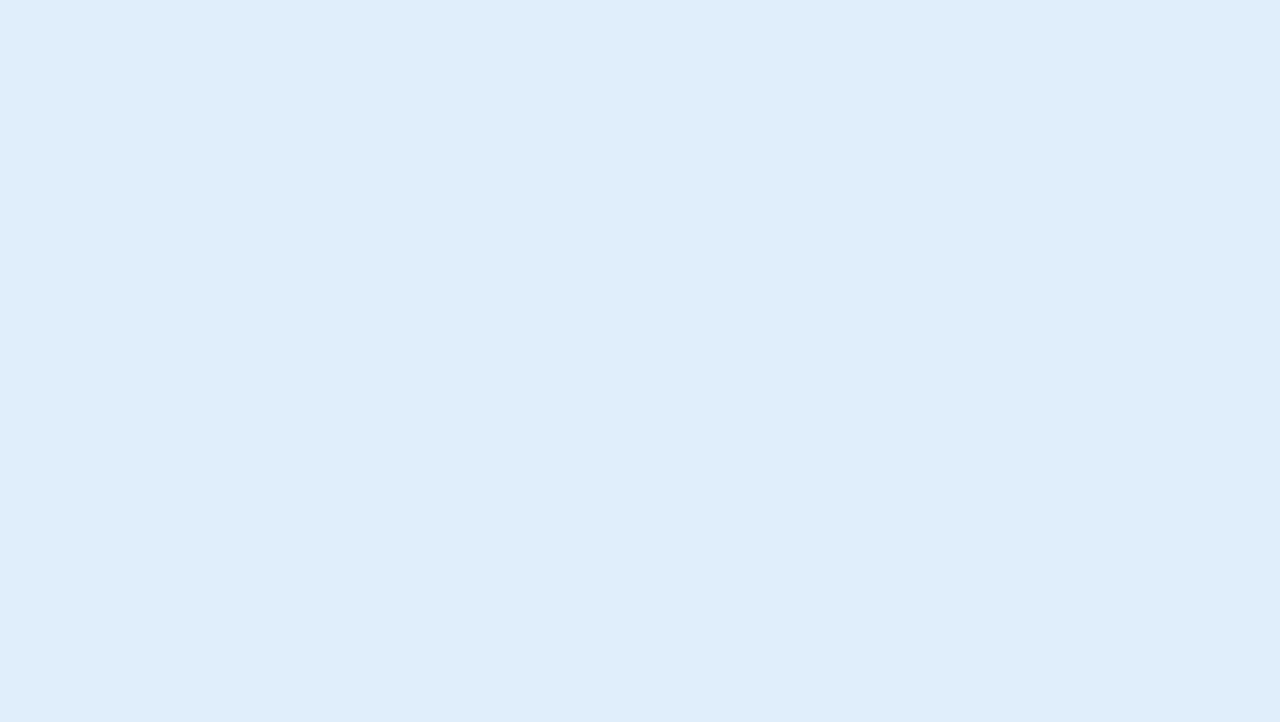
==== commit a00d6b2d: "new neo" ====
--- a/index.html
+++ b/index.html
@@ -17,249 +17,168 @@
     <meta name="og:title" property="og:title" content="BlueLoch Software Solutions" />
     <meta name="og:description" property="og:description"
         content="BlueLoch is a software development company based in Glasgow. We develop all kinds of software for personal and business use.">
-    <meta name="og:image" property="og:image" content="https://blueloch.co.uk/resources/img/logos/Nessy-blue.png">
+    <meta name="og:image" property="og:image" content="https://blueloch.co.uk/resources/images/logos/Nessy-blue.png">
 
     <!-- Page Data -->
-    <title>BlueLoch | Home</title>
+    <title>Welcome to BlueLoch</title>
 
     <!-- Resource Links -->
-    <link rel="icon" href="/resources/img/logos/Nessy-blue.png" />
+    <link rel="icon" href="/resources/images/logos/Nessy-blue.png" />
     <link rel="stylesheet" href="/styles.css">
-    <script src="/scripts.js"></script>
 </head>
 
-<body id="docBody" onload="initPage()" onresize="fixFooter()">
-    <div class="sidebar">
-        <img id="sidelogo" src="/resources/img/logos/Text-white.png">
-        <span class="sidebar-link-icon" id="sidelogo-icon"><img id="sidelogo-icon-img"
-                src="/resources/img/logos/Nessy-white-filled.png" /></span>
+<body id="docbod">
+    <nav id="nav">
+        <a class="nav-logo" href="/index.html">
+            <img src="/resources/images/logos/Banner-white.png">
+        </a>
 
-        <ul>
-            <li>
-                <a href="/index.html">
-                    <span class="sidebar-link-title">Home</span>
-                    <span class="sidebar-link-icon">
-                        <svg xmlns="http://www.w3.org/2000/svg" viewBox="0 0 50 50" width="50px" height="50px">
-                            <path fill="currentColor"
-                                d="M 25 1.0507812 C 24.7825 1.0507812 24.565859 1.1197656 24.380859 1.2597656 L 1.3808594 19.210938 C 0.95085938 19.550938 0.8709375 20.179141 1.2109375 20.619141 C 1.5509375 21.049141 2.1791406 21.129062 2.6191406 20.789062 L 4 19.710938 L 4 46 C 4 46.55 4.45 47 5 47 L 19 47 L 19 29 L 31 29 L 31 47 L 45 47 C 45.55 47 46 46.55 46 46 L 46 19.710938 L 47.380859 20.789062 C 47.570859 20.929063 47.78 21 48 21 C 48.3 21 48.589063 20.869141 48.789062 20.619141 C 49.129063 20.179141 49.049141 19.550938 48.619141 19.210938 L 25.619141 1.2597656 C 25.434141 1.1197656 25.2175 1.0507812 25 1.0507812 z M 35 5 L 35 6.0507812 L 41 10.730469 L 41 5 L 35 5 z" />
-                        </svg>
-                    </span>
-                </a>
-            </li>
-            <li>
-                <a href="/pages/about.html">
-                    <span class="sidebar-link-title">About us</span>
-                    <span class="sidebar-link-icon">
-                        <svg xmlns="http://www.w3.org/2000/svg" viewBox="0 0 50 50" width="50px" height="50px">
-                            <path fill="currentColor"
-                                d="M25,2C12.297,2,2,12.297,2,25s10.297,23,23,23s23-10.297,23-23S37.703,2,25,2z M25,11c1.657,0,3,1.343,3,3s-1.343,3-3,3 s-3-1.343-3-3S23.343,11,25,11z M29,38h-2h-4h-2v-2h2V23h-2v-2h2h4v2v13h2V38z" />
-                        </svg>
-                    </span>
-                </a>
-            </li>
-            <li>
-                <a href="/pages/contact.html">
-                    <span class="sidebar-link-title">Contact us</span>
-                    <span class="sidebar-link-icon">
-                        <svg xmlns="http://www.w3.org/2000/svg" viewBox="0 0 30 30" width="50px" height="50px">
-                            <path fill="currentColor"
-                                d="M 15 3 C 7.82 3 2 7.925 2 14 C 2 17.368 3.7933281 20.378484 6.6113281 22.396484 C 6.6832805 23.932468 6.4452784 26.053382 4.3261719 27.03125 A 0.5 0.5 0 0 0 4.3222656 27.033203 A 0.5 0.5 0 0 0 4 27.5 A 0.5 0.5 0 0 0 4.5 28 C 4.5119372 28 4.5232366 27.998109 4.5351562 27.998047 A 0.5 0.5 0 0 0 4.5429688 27.998047 C 6.9769949 27.982445 9.0432734 26.667034 10.46875 25.277344 C 10.92075 24.836344 11.550875 24.619328 12.171875 24.736328 C 13.081875 24.909328 14.028 25 15 25 C 22.18 25 28 20.075 28 14 C 28 7.925 22.18 3 15 3 z" />
-                        </svg>
-                    </span>
-                </a>
-            </li>
-            <!-- <li>
-                <a href="/pages/support/hub.html">
-                    <span class="sidebar-link-title">Support</span>
-                    <span class="sidebar-link-icon">
-                        <svg xmlns="http://www.w3.org/2000/svg" viewBox="0 0 50 50" width="50px" height="50px">
-                            <path fill="currentColor"
-                                d="M 36.875 -0.03125 C 32.851563 0.0820313 27.898438 0.722656 25.09375 3.53125 L 24.40625 4.1875 C 19.851563 8.773438 19.886719 15.988281 24.46875 20.59375 L 29.46875 25.59375 C 31.691406 27.824219 34.609375 29.0625 37.6875 29.0625 C 40.730469 29.0625 43.617188 27.824219 45.8125 25.625 L 46.46875 24.96875 C 49.957031 21.484375 49.988281 14.289063 50 11.21875 C 50.003906 10.679688 49.882813 10.257813 49.59375 9.96875 C 49.359375 9.734375 49.023438 9.625 48.6875 9.625 C 48.152344 9.625 47.738281 9.9375 47.53125 10.125 L 41.03125 16.65625 C 40.894531 16.679688 40.578125 16.71875 39.96875 16.71875 C 37.78125 16.71875 34.726563 16.292969 33.96875 15.96875 C 33.464844 14.867188 33.074219 10.042969 33.40625 9.03125 C 34.421875 8.015625 39.960938 2.445313 40 2.40625 C 40.175781 2.207031 40.75 1.515625 40.40625 0.75 C 40.273438 0.457031 39.914063 -0.0273438 38.96875 -0.03125 L 38.53125 -0.03125 C 38.003906 -0.03125 37.449219 -0.046875 36.875 -0.03125 Z M 21.375 19.9375 L 2.3125 37.28125 C 0.292969 39.304688 -1.496094 43.9375 2.3125 47.75 C 4.066406 49.503906 5.902344 49.96875 7.375 49.96875 C 7.753906 49.96875 8.085938 49.925781 8.40625 49.875 C 10.3125 49.589844 11.902344 48.601563 12.78125 47.71875 L 30.09375 28.65625 L 28.5 27.4375 L 22.59375 21.53125 Z" />
-                        </svg></span>
-                </a>
-            </li> -->
-            <hr>
-            <li>
-                <div class="ld-line" onclick="toggleTheme()">
-                    <span class="sidebar-link-title" style="padding: 1rem;">Dark / Light</span>
-                    <span class="sidebar-link-icon" id="ld-wrapper">
-                        <span class="lightdarktog" id="lightdarktog"></span>
-                    </span>
-                </div>
+        <a class="nav-link nav-link-active" href="/index.html">Home</a>
+        <a class="nav-link" href="/pages/about.html">About</a>
+        <a class="nav-link" href="/pages/services.html">Services</a>
 
-            </li>
-        </ul>
-    </div>
+        <a class="nav-contact link-btn" href="/pages/contact.html">Contact&nbsp;us</a>
+    </nav>
 
     <div class="hamburger-wrapper">
         <label class="ham-label">
             <input type="checkbox">
             <span class="menu" id="ham-menu-to-delay"> <span class="hamburger"></span> </span>
             <ul>
+                <li><img src="/resources/images/logos/Banner-white.png"></li>
                 <li><a href="/index.html">Home</a></li>
-                <li><a href="/pages/about.html">About&nbsp;us</a></li>
+                <li><a href="/pages/about.html">About</a></li>
+                <li><a href="/pages/services.html">Services</a></li>
                 <li><a href="/pages/contact.html">Contact&nbsp;us</a></li>
-                <!--<li><a href="/pages/support/hub.html">Support</a></li>-->
-                <hr style="width: 20rem;">
-                <li>
-                    <div style="text-align: left;" class="ld-line" onclick="toggleTheme()">
-                        <span style="padding-left: 1rem;" class="sidebar-link-title">Dark / Light</span>
-                        <span class="sidebar-link-icon" id="ld-wrapper">
-                            <span class="lightdarktog" id="lightdarktog"></span>
-                        </span>
-                    </div>
-                </li>
             </ul>
         </label>
     </div>
 
-    <div class="cookies" id="cookie-pop">
-        <p>This website doesn't use cookies!</p>
-        <button onclick="window.location.href='/pages/privacy/privacy_policy.html'">Privacy Policy</button>
+
+    <div class="index-banner">
+        <img src="/resources/images/logos/Banner-white.png" alt="BlueLoch Software Solutions">
+
+        <div class="scroller-wrapper">
+            <div class="scroller">
+                <div class="scroller-item">
+                    <div class="item-holder">
+                        <h2>Websites</h2>
+                        <p>Your dream website, or your company's web app, for all devices at all times of day</p>
+                    </div>
+                </div>
+
+                <div class="scroller-item">
+                    <div class="item-holder">
+                        <h2>Apps</h2>
+                        <p>Mobile and desktop apps tailored to your personal or business needs</p>
+                    </div>
+                </div>
+
+                <div class="scroller-item">
+                    <div class="item-holder">
+                        <h2>Maintenance</h2>
+                        <p>Continuing support and maintenance for your software for as long as you need</p>
+                    </div>
+                </div>
+            </div>
+
+            <a class="link-btn" href="/pages/services.html">Find out more</a>
+        </div>
     </div>
 
-    <header>
-        <div class="header-content">
-            <img id="welcome" class="themeable" src="/resources/img/logos/Text-white.png">
-        </div>
-    </header>
+    <div id="content">
+        <section class="s-transparent">
+            <div class="s-content horizontal">
+                <div class="horizontal-text">
+                    <h2>Welcome!</h2>
+                    <p>
+                        We are BlueLoch Software Solutions, a Scotland-based software development company. Our
+                        mission is to help you get the high quality software you need, for yourself or your business,
+                        efficiently and at a good price.
+                    </p>
+                </div>
 
-    <section class="service-grid">
-        <div class="service">
+                <img src="/resources/images/logos/Nessy-black.png" id="nessie">
+            </div>
+        </section>
 
-            <h3><img src="/resources/img/icons/websites.png">Websites</h3>
-            <hr>
-            <p>
-                Your dream website, or your company's web app, for all devices at all times of day
-            </p>
-        </div>
+        <section class="s-white">
+            <div class="s-content">
+                <h2>Why choose us?</h2>
+                <br>
+                <div class="value-card-holder">
+                    <div class="value-card">
+                        <img src="/resources/images/svgs/quality.svg">
+                        <h3>Quality</h3>
+                        <p>
+                            Every piece of software we produce is tested to a high standard. Even if we miss something,
+                            we'll be happy to fix it!
+                        </p>
+                    </div>
 
-        <div class="service">
-            <h3><img src="/resources/img/icons/apps.png">Apps</h3>
-            <hr>
-            <p>
-                Mobile and desktop apps tailored to your personal or business needs
-            </p>
-        </div>
+                    <div class="value-card">
+                        <img src="/resources/images/svgs/talking.svg">
+                        <h3>Inclusiveness</h3>
+                        <p>
+                            At every step of the development process, we get your feedback on what's already developed
+                            to make sure you're proud of your end-product.
+                        </p>
+                    </div>
 
-        <div class="service">
-            <h3><img src="/resources/img/icons/maintenance.png">Maintenance</h3>
-            <hr>
-            <p>
-                Continuing support and maintenance for your software for as long as you need
-            </p>
-        </div>
+                    <div class="value-card">
+                        <img src="/resources/images/svgs/stopwatch.svg">
+                        <h3>Efficiency</h3>
+                        <p>
+                            We work around the clock to get your software developed for you as soon as possible cutting
+                            down
+                            on time and costs.
+                        </p>
+                    </div>
+                </div>
+            </div>
+        </section>
 
-        <div class="service"></div>
+        <section class="s-grey">
+            <div class="s-content horizontal">
+                <div class="horizontal-text">
+                    <h2>Who are we?</h2>
+                    <p>
+                        BlueLoch was founded by four uni students who each share a passion for technology and software
+                        development. Each of us has studied computing for most of our lives giving us a strong pool of
+                        experience.
+                    </p>
+                    <br>
+                    <p style="text-align: center;"><a class="link-btn" href="/pages/about.html">Read more</a></p>
+                </div>
 
-        <div class="service" style="cursor:default;">
-            <button onclick="window.location.href='/pages/about.html#services'">Read more</button>
-            <button onclick="window.location.href='/pages/contact.html'">Contact us</button>
-        </div>
-    </section>
+                <img src="/resources/images/portraits/us.png">
 
-    <section class="swrap" id="nessie-cage">
-        <div class="horizontal">
-            <div class="horizontal-text">
-                <h2>Welcome!</h2>
-                <p>
-                    We are BlueLoch Software Solutions, a software development company based in Glasgow,
-                    Scotland. Our mission is to help you get the high quality software you need, for yourself or your
-                    business, efficiently and at a good price.
-                </p>
             </div>
+        </section>
 
-            <img id="nessie" style="clip-path: none;" class="themeable" src="/resources/img/logos/Nessy-white.png"
-                onclick="doAFlip()" title="Click me!">
-
-        </div>
-    </section>
-
-    <section class="swrap">
-        <h2>Why choose us?</h2>
-        <div class="horizontal">
-            <svg xmlns="http://www.w3.org/2000/svg" viewBox="0 0 380 190">
-                <path d="M 0 0 L 140 0 L 180 25 L 140 50 L 0 50 L 40 25 Z" fill="#004a8f" />
-                <path d="M 100 70 L 240 70 L 280 95 L 240 120 L 100 120 L 140 95 Z" fill="#0056a7" />
-                <path d="M 200 140 L 340 140 L 380 165 L 340 190 L 200 190 L 240 165 Z" fill="#005EB8" />
-                <text x="55" y="32" fill="#DADEE6" font-size="1.5rem" style="font-family: Metropolis;">Design</text>
-                <text x="155" y="102" fill="#DADEE6" font-size="1.5rem" style="font-family: Metropolis;">Develop</text>
-                <text x="270" y="172" fill="#DADEE6" font-size="1.5rem" style="font-family: Metropolis;">Test</text>
-            </svg>
-
-            <div class="horizontal-text">
-                <p>
-                    We guarantee that all software we develop is built to the highest quality. As we work, we'll
-                    thouroughly test yours to fix even the smallest bugs. Once we deliver the software, we'll fix
-                    anything that isn't quite working right at no extra cost.
-                    <br><br>
-                    But developing the software is only half the job at BlueLoch. The other half is all about you. We'll
-                    develop quickly so we don't keep you waiting, making sure we keep you in the loop at all times. If
-                    you change your mind about something, we'll fix it.
-                </p>
-
-                <button onclick="window.location.href='/pages/about.html#devprocess'">Our development process</button>
+        <footer class="s-bluegrad">
+            <div class="horizontal">
+                <div class="horizontal-text">
+                    <p>
+                        BlueLoch Software Solutions Ltd.<br>
+                        <a href="https://find-and-update.company-information.service.gov.uk/company/SC776047">Company
+                            No. SC776047</a>
+                    </p>
+                </div>
+                <div class="horizontal-text">
+                    <p>
+                        <a href="/pages/legal.html">Legal</a> <span
+                            style="font-size: 0.5rem; vertical-align: middle; letter-spacing: -3px; margin-right: 2px;">◄►</span>
+                        <a href="/pages/privacy/privacy_policy.html">Privacy</a> <span
+                        style="font-size: 0.5rem; vertical-align: middle; letter-spacing: -3px; margin-right: 2px;">◄►</span>
+                        <a href="/pages/sitemap.html">Site&nbsp;Index</a><br>
+                        Copyright ©
+                        <script>document.write(new Date().getFullYear())</script>
+                    </p>
+                </div>
             </div>
-
-        </div>
-
-        
-    </section>
-
-    <section class="swrap">
-        <h2>Trusted by big names</h2>
-        <p style="text-align: center;">
-            We're trusted by businesses all over the world!
-        </p>
-        <div class="horizontal">
-            <a class="no-underline" target="_blank" href="https://www.redagile.com/">
-                <img class="themeable partner" src="/resources/img/trusted/redagile_white.png">
-            </a> <!-- Ignore the green syntax highlighting in URLs, just VS Code trying to be smart with JS :D -->
-        </div>
-    </section>
-
-    <section class="swrap">
-        <div class="horizontal">
-            <div class="horizontal-text">
-                <h2>Who are we?</h2>
-                <p>
-                    BlueLoch is a group of four uni students who share a passion for software development. Each of us
-                    has studied computing for most of our lives giving us a strong pool of experience.
-                    <br><br>
-                    Having learned about the shortcomings of today's software industry, from old work methodologies to
-                    outdated technology, we founded BlueLoch with the belief that we could do better.
-                </p>
-                <button onclick="window.location.href='/pages/about.html'">Read more</button>
-            </div>
-
-            <img id="portrait-collage" src="/resources/img/portraits/us.png">
-        </div>
-    </section>
-
-
-
-    <footer id="footer">
-        <div class="horizontal">
-            <div class="horizontal-text">
-                <p>
-                    BlueLoch Software Solutions Ltd.<br>
-                    Email: <a href="mailto:contact@blueloch.co.uk">contact@blueloch.co.uk</a><br>
-                    <a href="https://find-and-update.company-information.service.gov.uk/company/SC776047">Company No.
-                        SC776047</a>
-                </p>
-            </div>
-            <div class="horizontal-text">
-                <p>
-                    <a href="/pages/legal.html">Legal</a> <span
-                        style="font-size: 0.5rem; vertical-align: middle; letter-spacing: -3px; margin-right: 2px;">◄►</span>
-                    <a href="/pages/privacy/privacy_policy.html">Privacy</a><br>
-                    Icons by <a target="_blank" href="https://icons8.com">Icons8</a><br>
-                    Copyright ©
-                    <script>document.write(new Date().getFullYear())</script>
-                </p>
-            </div>
-        </div>
-    </footer>
+        </footer>
+    </div>
 </body>
 
 </html>--- a/styles.css
+++ b/styles.css
@@ -1,164 +1,101 @@
-/* Font Definitions */
 @font-face {
     font-family: Metropolis;
     src: url(/resources/fonts/Metropolis-Regular.otf);
 }
 
 @font-face {
-    font-family: Metropolis-Bold;
-    src: url(/resources/fonts/Metropolis-Medium.otf);
-}
-
-@font-face {
     font-family: Mono45Headline-Reg;
     src: url(/resources/fonts/Mono45Headline-Light.ttf);
 }
 
-
-/* Variable Declarations */
+@import url('https://fonts.googleapis.com/css2?family=Inter&display=swap');
+
 :root {
-    --col-blblue: #005EB8;
-    --col-blbluealt: #0084ff;
-    --col-blblues: #0077e7;
-    --col-blbluec: var(--col-blbluealt);
-    --col-blbluea: var(--col-blblues);
-    --col-text: #dadee6;
-    --col-bodyback: #242424;
-    --col-bodybackd: #141414;
-    --col-bodybacks: #202020;
-}
-
-/* Standard Resets */
+    --blblue: hsl(209, 100%, 36%);
+    --blblue2: hsl(209, 100%, 56%);
+    --blback: hsl(210, 71%, 93%);
+    --blback2: hsl(210, 100%, 90%);
+    --bltext: hsl(209, 100%, 13%)
+}
+
 * {
+    box-sizing: border-box;
     margin: 0;
     padding: 0;
-    box-sizing: border-box;
-}
-
-/* Standard Preferences */
-html {
+}
+
+html,
+body {
+    background-color: var(--blback);
+    font-family: 'Metropolis', 'Trebuchet MS';
     color-scheme: dark light;
-    min-height: 100%;
-}
-
-.darkmode {
-    --col-text: #242424;
-    --col-bodyback: #DADEE6;
-    --col-bodybackd: #b9bec2;
-    --col-bodybacks: #d0d4db;
-    --col-blbluea: #004a8f;
-    --col-blbluec: #00386d;
-}
-
-body {
-    font-family: 'Metropolis', 'Trebuchet MS';
-    font-size: 2.5rem;
-    color: var(--col-text);
+    overflow-x: hidden;
+    color: var(--bltext);
     height: 100vh;
-    transition: 0.5s ease;
-    background-image: radial-gradient(var(--col-bodybackd) 2px, transparent 2px), radial-gradient(var(--col-bodybackd) 2px, transparent 2px);
-    background-size: 100px 100px;
-    background-position: 0 0, 50px 50px;
-    background-color: var(--col-bodyback);
-    background-attachment: fixed;
-}
-
-
-/* Standard Preferences */
-p {
-    font-size: 1.4rem;
-    line-height: 2rem;
-}
-
-h1 {
-    font-family: Mono45Headline-Reg;
-    letter-spacing: 0.5rem;
-    color: var(--col-blblue);
-    margin: auto;
-    padding: none;
-    width: fit-content;
-}
-
-/* Nav Menu */
-.sidebar {
-    position: fixed;
-    width: 20rem;
-    top: 5rem;
-    background-color: var(--col-bodybackd);
-    z-index: 100;
-    transition: all 0.3s, background-color 0.3s ease;
-    left: -15rem;
-    padding-top: 2rem;
-    padding-bottom: 2.5rem;
-    clip-path: polygon(0 0, calc(100% - 40.00px) 0, 100% 40.00px, 100% calc(100% - 40.00px), calc(100% - 40.00px) 100%, 0 100%);
-}
-
-.sidebar a {
+    background-color: var(--blback);
+}
+
+/* NAVBAR */
+nav {
+    width: 100%;
+    background: linear-gradient(90deg, rgba(31, 38, 50, 1) 0%, rgba(15, 46, 69, 1) 50%, rgba(27, 50, 60, 1) 100%);
+    height: 5rem;
+    display: block;
+    font-family: 'Mono45Headline-Reg';
+    letter-spacing: 0.2rem;
+    font-size: 0;
+}
+
+nav * {
+    display: inline;
+}
+
+nav .nav-logo,
+nav .nav-logo img {
+    max-height: 4rem;
+    float: left;
+    margin-top: 0.25rem;
+    margin-left: 0.25rem;
+    margin-right: 1.5rem;
+}
+
+nav .nav-logo img {
+    padding: 0.1rem;
+}
+
+nav .nav-contact {
+    float: right;
+    margin-top: 0.6rem;
+    margin-right: 0.6rem;
+}
+
+nav .nav-link,
+.ham-label a {
     display: inline-block;
-    padding: 1rem;
+    font-size: 1.8rem;
+    text-align: center;
+    color: var(--blback);
     text-decoration: none;
-    color: var(--col-text);
-    width: 100%;
-    transition: 0.3s;
-}
-
-.sidebar-link-title,
-.sidebar-link-icon {
-    display: inline;
-}
-
-.sidebar-link-icon {
-    right: 1.3rem;
-    transform: translateY(-0.4rem);
-    position: absolute;
-}
-
-.sidebar-link-icon img,
-.sidebar-link-icon svg {
-    width: 2.5rem;
-}
-
-.sidebar:hover {
-    left: 0;
-}
-
-.sidebar:hover #sidelogo {
-    margin-left: 1.7rem;
-    opacity: 1;
-}
-
-#sidelogo-icon {
-    top: 3.4rem;
-    transition: 0.5s;
-}
-
-.sidebar:hover #sidelogo-icon {
-    opacity: 0;
-}
-
-.sidebar a:hover {
-    background-color: var(--col-blblue);
-    color: #DADEE6;
-}
-
-#sidelogo {
-    width: 16rem;
-    padding-inline: 1rem;
-    transition: opacity 0.8s, margin-left 0.5s;
-    margin-bottom: 1rem;
-    opacity: 0;
-}
-
-.sidebar hr {
-    position: absolute;
-    border-color: var(--col-text);
-    right: 1rem;
-    width: 3rem;
-    transition: all 0.3s ease-in-out, border-color 0.5s ease;
-}
-
-.sidebar:hover hr {
-    width: 18rem;
+    margin: 1rem 0;
+    padding: 0.5rem 1rem;
+    height: 4rem;
+    transition: border 0.15s ease-in-out, color 0.4s ease-in-out;
+    border-bottom: 0 solid hsl(209, 100%, 76%);
+}
+
+.ham-label a {
+    margin: 0;
+}
+
+nav .nav-link.nav-link-active {
+    border-bottom: 5px solid #005EB8;
+}
+
+nav .nav-link:hover,
+.ham-label a:hover,
+nav .nav-link.nav-link-active:hover {
+    color: hsl(209, 100%, 76%);
+    border-bottom: 5px solid hsl(209, 100%, 76%);
 }
 
 /* Hamburger Menu */
@@ -169,25 +106,25 @@
 
 .ham-label .menu {
     position: fixed;
-    left: -50px;
-    top: 6rem;
+    left: -15px;
+    top: -15px;
     z-index: 100;
-    width: 100px;
-    height: 70px;
-    background: var(--col-bodybackd);
+    width: 5rem;
+    height: 3.8rem;
+    background: #005EB8;
     transition: 0.3s ease-in-out;
-    box-shadow: 0 0 0 0 var(--col-bodybacks), 0 0 0 0 var(--col-bodybacks);
+    box-shadow: 0 0 0 0 #005EB8, 0 0 0 0 #005EB8;
     cursor: pointer;
-    border-radius: 1rem;
+    border-radius: 0 0 2.5rem 0;
 }
 
 .ham-label .hamburger {
     position: absolute;
     top: 33px;
-    left: 64px;
+    left: 1.9rem;
     width: 20px;
     height: 2px;
-    background: var(--col-blblue);
+    background: var(--blback);
     display: block;
     transform-origin: center;
     transition: 0.5s ease-in-out;
@@ -202,12 +139,12 @@
     display: block;
     width: 100%;
     height: 100%;
-    background: var(--col-blblue);
+    background: var(--blback);
     border-radius: 1px;
 }
 
 .ham-label hr {
-    border-color: var(--col-text);
+    border-color: var(--blback);
 }
 
 .ham-label .hamburger:before {
@@ -223,11 +160,9 @@
 }
 
 .ham-label input:checked+.menu {
-    box-shadow: 0 0 0 100vw var(--col-bodybacks), 0 0 0 100vh var(--col-bodybacks);
+    box-shadow: 0 0 0 100vw hsl(209, 100%, 16%), 0 0 0 100vh hsl(209, 100%, 16%);
     border-radius: 0;
-    background-color: var(--col-bodybacks);
-    left: -20px;
-    top: 4rem;
+    background-color: hsl(209, 100%, 16%);
 }
 
 .ham-label input:checked+.menu .hamburger {
@@ -265,411 +200,179 @@
     list-style: none;
 }
 
-.ham-label a {
-    padding: 0.9rem;
-    margin: 0.1rem;
-    display: block;
-    color: var(--col-text);
-    text-decoration: none;
-    transition: 0.3s;
-}
-
-.ham-label a:hover {
-    background-color: var(--col-blblue);
-    color: #DADEE6;
-}
-
-
-/* Light / Dark Switch */
-#ld-wrapper {
-    text-align: center;
-    display: inline;
-    transform: translateY(0.4rem);
-    right: 1.5rem;
-}
-
-.ld-line {
-    cursor: pointer;
-    padding-block: 1rem;
-    transition: 0.3s;
-    margin-top: 2px;
-}
-
-.ld-line:hover {
-    background-color: var(--col-blblue);
-    color: #DADEE6;
-}
-
-.lightdarktog {
-    display: block;
-    content: '';
-    height: 2rem;
-    width: 2rem;
-    cursor: pointer;
-    transition: 0.3s;
-    border-radius: 50%;
-    transform: rotate(-135deg);
-}
-
-.darkmode .lightdarktog {
-    background: radial-gradient(circle, rgba(255, 215, 0, 1) 0%, rgba(255, 169, 0, 1) 100%);
-}
-
-body:not(.darkmode) .lightdarktog {
-    background-color: #303233;
-    border-radius: 50%;
-    border: 4px solid #303233;
-    box-shadow: inset 0px 0.5rem #DADEE6;
-}
-
-/* Header */
-header {
-    text-align: center;
-    width: 100%;
-    height: auto;
-    background-size: cover;
-    background-attachment: fixed;
+.hamburger-wrapper img {
+    width: 90%;
+    min-width: 18rem;
+    margin: 1rem;
+}
+
+/* HOME PAGE*/
+.index-banner {
     position: relative;
-    overflow: hidden;
-    transition: background-color 0.5s ease;
-}
-
-.header-content {
-    width: 100%;
-    height: 100%;
+    width: 100%;
+    text-align: center;
+    padding-inline: 1%;
+    padding-block: 2rem;
+    background-color: hsl(209, 100%, 6%);
+    min-height: 20rem;
+}
+
+.index-banner img {
+    width: 90%;
+    opacity: 0.1;
+    padding: 3%;
+}
+
+.index-banner .scroller-wrapper {
+    position: absolute;
+    top: 50%;
+    left: 50%;
+    transform: translate(-50%, -50%);
+}
+
+.index-banner .scroller-wrapper .scroller {
+    display: flex;
+    flex-direction: row;
+    transform: translateX(100vw);
+    animation: scroller-scroll infinite 30s ease-in-out;
+}
+
+.index-banner .scroller-wrapper .scroller .scroller-item {
+    width: 80vw;
+    padding-block: 0.5rem;
+}
+
+.index-banner .scroller-wrapper .scroller .scroller-item .item-holder {
+    display: inline-block;
+    width: 40%;
+    color: var(--blback);
     padding: 2rem;
-    text-shadow: 1px 1px 1px #333;
-    background-color: var(--col-bodybacks);
-    transition: background-color 0.5s ease;
-}
-
-.header-content:has(img) {
-    padding: 4rem;
-    padding-bottom: 7rem;
-}
-
-header:not(:has(.header-content img)) {
-    clip-path: polygon(0 0, 100% 0, 100% calc(100% - 100px), calc(100% - 100px) 100%, 100px 100%, 0 calc(100% - 100px));
-}
-
-header img {
+}
+
+.index-banner .scroller-wrapper h2 {
+    font-size: 2.5rem;
+    margin-bottom: 0.5rem;
+    color: var(--blback);
+}
+
+.index-banner .scroller-wrapper .scroller .scroller-item p {
+    display: inline-block;
+    font-size: 1.5rem;
+    text-align: center;
+}
+
+@keyframes scroller-scroll {
+    0% {
+        transform: translateX(80vw);
+    }
+
+    20% {
+        transform: translateX(80vw);
+    }
+
+    25% {
+        transform: translateX(0%);
+    }
+
+    45% {
+        transform: translateX(0%);
+    }
+
+    50% {
+        transform: translateX(-80vw);
+    }
+
+    70% {
+        transform: translateX(-80vw);
+    }
+
+    75% {
+        transform: translateX(0%);
+    }
+
+    95% {
+        transform: translateX(0%);
+    }
+
+    100% {
+        transform: translateX(80vw);
+    }
+}
+
+/* CONTENT */
+.left {
+    float: left;
+    text-align: left;
+}
+
+.right {
+    float: right;
+    text-align: right;
+}
+
+section {
+    padding-block: 10vh;
     margin: auto;
-    max-height: 16rem;
-    max-width: 100%;
-    transition: clip-path 10s ease-in-out;
-}
-
-header p {
-    font-family: Mono45Headline-Reg;
+    width: 100%;
+    text-align: center;
+}
+
+section h2 {
+    font-size: 3rem;
+    color: var(--blblue);
+}
+
+section h3 {
+    font-size: 2rem;
+    color: var(--blblue);
+}
+
+section p {
+    margin-inline: 2rem;
+    font-size: 1.4rem;
+    line-height: 2rem;
+    color: var(--bltext);
+    padding-top: 1rem;
+}
+
+.s-content {
+    width: 70%;
     margin: auto;
-    max-width: 90%;
-    padding-top: 1rem;
-    font-size: 1.7rem;
-    text-align: center;
-    text-shadow: var(--col-bodybackd) 1px 1px;
-}
-
-
-/* Footer */
-footer {
-    bottom: 0;
-    margin: auto;
-    text-align: center;
-    background-color: var(--col-bodybacks);
-    padding: 1rem;
-    border-top: solid var(--col-blblue) 2px;
-    width: 100%;
-}
-
-footer p {
-    font-size: 1rem;
-    line-height: 1.2rem;
-}
-
-.sticky-footer {
-    position: absolute;
-}
-
-
-/* Cookies */
-.cookies {
-    position: fixed;
-    bottom: -12rem;
-    background-color: var(--col-bodybackd);
-    animation: cookie-pop 5s;
-    animation-delay: 1s;
-    margin: auto;
-    padding: 2rem;
-    border-radius: 0 1rem 0 0;
-    z-index: 151;
-    opacity: 0;
-    font-size: 1.8rem;
-    transition: 0.1s;
-    text-align: center;
-    clip-path: polygon(0 0, calc(100% - 40.00px) 0, 100% 40.00px, 100% 100%, 0 100%);
-}
-
-.cookies:hover {
-    animation-play-state: paused;
-}
-
-.cookies p {
-    margin-bottom: 2rem;
-}
-
-.cookies button {
-    font-size: 1.3rem;
-    padding-inline: 1.5rem;
-}
-
-@keyframes cookie-pop {
-    0% {
-        opacity: 0;
-        bottom: -12rem;
-    }
-
-    10% {
-        opacity: 1;
-        bottom: 0rem;
-    }
-
-    90% {
-        opacity: 1;
-        bottom: 0rem;
-    }
-
-    100% {
-        bottom: -12rem;
-    }
-}
-
-/* Buttons */
-button {
-    padding-block: 1rem;
-    padding-inline: 3rem;
-    font-size: 1.4rem;
-    cursor: pointer;
-    border-radius: 0;
-    font-family: 'Metropolis', 'Trebuchet MS';
-    border: none;
+}
+
+.s-transparent {
+    background-color: transparent;
+}
+
+.s-blue {
     background-color: #005EB8;
-    color: #DADEE6;
-    position: relative;
-    background-color: var(--col-blblue);
-    transition: background-color 0.3s;
-    clip-path: polygon(0 10px, 10px 0, calc(100% - 10px) 0, 100% 10px, 100% calc(100% - 10px), calc(100% - 10px) 100%, 10px 100%, 0 calc(100% - 10px));
-}
-
-button:hover {
-    background: var(--col-blbluea);
-}
-
-button:active {
-    background: var(--col-blbluec);
-}
-
-button::after {
-    content: '';
-    background: url('/resources/img/icons/apps.png');
-    height: 1rem;
-    width: 1rem;
-    z-index: 3000;
-}
-
-/* Service Boxes */
-.service-grid {
-    width: 90%;
-    text-align: center;
-    margin: auto;
-    margin-top: -3.9rem;
-    display: flex;
-    position: relative;
-    flex-wrap: wrap;
-    background-color: var(--col-bodybacks);
-    padding-inline: 3rem;
-    clip-path: polygon(0 0, 100% 0, 100% calc(100% - 80.00px), calc(100% - 80.00px) 100%, 80.00px 100%, 0 calc(100% - 80.00px));
-    transition: background-color 0.5s ease;
-}
-
-.service {
-    position: relative;
-    text-align: center;
-    padding: 3rem;
-    flex: 1;
-    flex-basis: 1;
-    color: var(--col-text);
-    min-width: 20rem;
-    transition: background-color 0.5s ease, color 0.5s ease;
-}
-
-.service:nth-child(1) {
-    background-color: #5f83a7;
-    clip-path: polygon(0 60.00px, 60.00px 0, 100% 0, 100% 100%, 0 100%);
-}
-
-.service:nth-child(2) {
-    background-color: #5386b6;
-}
-
-.service:nth-child(3) {
-    background-color: #5a8fc0;
-    clip-path: polygon(0 0, 100% 0, 100% calc(100% - 60.00px), calc(100% - 60.00px) 100%, 0 100%);
-}
-
-body:not(.darkmode) .service:nth-child(1) {
-    background-color: #364553;
-}
-
-body:not(.darkmode) .service:nth-child(2) {
-    background-color: #315261;
-}
-
-body:not(.darkmode) .service:nth-child(3) {
-    background-color: #2d4b68;
-}
-
-.service:nth-child(4) {
-    flex-basis: 100%;
-    height: 0;
-    padding: 0;
-}
-
-.service:nth-child(5) {
-    background-color: var(--col-bodybacks);
-    padding: 2rem;
-}
-
-.service:nth-child(5) button {
-    margin: 1rem;
-    width: 15rem;
-}
-
-.service hr {
-    width: 80%;
-    margin-inline: auto;
-    margin-block: 1rem;
-    border-color: var(--col-text);
-    transition: border-color 0.5s ease
-}
-
-.service h3 {
-    font-size: 2rem;
-    display: inline;
-    white-space: nowrap;
-}
-
-.service p {
-    font-size: 1.3rem;
-}
-
-.service img {
-    height: 2rem;
-    display: inline;
-    vertical-align: middle;
-    margin-right: 0.5rem;
-    transition: filter 0.5s ease
-}
-
-body:not(.darkmode) .service img {
-    filter: brightness(6);
-}
-
-@keyframes fadein {
-    0% {
-        opacity: 0;
-    }
-
-    20% {
-        opacity: 0;
-    }
-}
-
-@keyframes fadein-del {
-    0% {
-        opacity: 0;
-    }
-
-    50% {
-        opacity: 0;
-    }
-}
-
-/* Content Section */
-
-.swrap {
-    margin: auto;
-    margin-block: 3rem;
-    width: 75%;
-    padding-block: 3rem;
-    padding-inline: 5rem;
-    transition: background-color 0.5s ease;
-    background-color: var(--col-bodybacks);
-    clip-path: polygon(0 40.00px, 40.00px 0, calc(100% - 40.00px) 0, 100% 40.00px, 100% calc(100% - 40.00px), calc(100% - 40.00px) 100%, 40.00px 100%, 0 calc(100% - 40.00px));
-}
-
-.swrap p {
-    padding-block: 1.5rem;
-}
-
-.swrap h2 {
-    margin-left: -1rem;
-    font-size: 3rem;
-    color: var(--col-blblue);
-}
-
-.swrap h3 {
-    font-size: 2rem;
-    margin: 1rem 0 -1rem -1rem;
-}
-
-.swrap ol {
-    font-size: 1.4rem;
-    text-align: left;
-    margin-left: 3rem;
-}
-
-.swrap ol li {
-    text-align: left;
-    padding-block: 1rem;
-}
-
-/* Links */
-.swrap a:not(.no-underline),
-footer a,
-.img-popper {
-    cursor: pointer;
-    position: relative;
-    transition: color 0.3s ease-in-out;
-    color: var(--col-blblue);
-    text-decoration: none;
-}
-
-.swrap a:not(.no-underline)::before,
-footer a::before,
-.img-popper::before {
-    content: '';
-    position: absolute;
-    top: 100%;
-    width: 100%;
-    height: 2px;
-    background-color: var(--col-blbluea);
-    transform: scaleX(0);
-    transition: transform 0.5s ease-in-out;
-}
-
-.swrap a:not(.no-underline):hover,
-footer a:hover,
-.img-popper:hover {
-    color: var(--col-blbluea);
-}
-
-.swrap a:not(.no-underline):hover::before,
-footer a:hover::before,
-.img-popper:hover::before {
-    transform: scaleX(1);
-}
-
-/* Horizontal Display */
+}
+
+.s-lgrey {
+    background-color: hsl(206, 15%, 80%);
+}
+
+.s-grey {
+    background-color: hsl(206, 15%, 20%);
+}
+
+.s-grey p, .s-blue p {
+    color: var(--blback);
+}
+
+.s-blue h2 {
+    color: var(--bltext);
+}
+
+.s-white {
+    background-color: #f2f9ff;
+}
+
+.s-bluegrad {
+    background: linear-gradient(90deg, rgba(31, 38, 50, 1) 0%, rgba(15, 46, 69, 1) 50%, rgba(27, 50, 60, 1) 100%);
+}
+
+/* SIDE-BY-SIDE */
 .horizontal {
     display: flex;
     flex-wrap: wrap;
@@ -687,42 +390,111 @@
     min-height: 100%;
     justify-content: space-between;
     align-items: flex-start;
-
-}
-
-.horizontal img, .horizontal svg {
+}
+
+.horizontal img,
+.horizontal svg {
     vertical-align: middle;
     position: relative;
     max-width: 20rem;
-    background-color: var(--backgroundsecondary);
-    clip-path: polygon(0 40.00px, 40.00px 0, calc(100% - 40.00px) 0, 100% 40.00px, 100% calc(100% - 40.00px), calc(100% - 40.00px) 100%, 40.00px 100%, 0 calc(100% - 40.00px));
     height: auto;
-}
-
-.horizontal svg {
-    padding-inline: 2rem;
-    padding-block: 1rem;
-}
-
-.horizontal .partner {
-    clip-path: none;
-    display: inline;
-    background-color: none;
-    cursor: pointer;
 }
 
 .horizontal-text p,
 .horizontal-text h2,
 .horizontal-text h3 {
-    text-align: left;
-}
-
-.horizontal-text h2 {
-    margin-bottom: 0.5rem;
-}
-
-.horizontal-text button {
-    font-size: 1.4rem;
+    text-align: justify;
+}
+
+.horizontal img.small-img {
+    max-width: 18%;
+}
+
+.link-btn, .link-btn-dark {
+    font-size: 1.5rem;
+    text-decoration: none;
+    padding: 0.8rem 2rem;
+    transition: border 0.3s ease-in-out, background-color 0.3s ease-in-out;
+    color: var(--blback);
+    background-color: rgb(0, 94, 184, 0.5);
+    border: solid rgb(0, 94, 184, 1) 2px;
+}
+
+.link-btn-dark {
+    color: var(--blback);
+    background-color: rgba(13, 31, 49, 0.5);
+    border: solid rgb(18, 42, 65) 2px;
+}
+
+.link-btn:hover {
+    color: var(--blback);
+    border: solid var(--blback) 2px;
+    background-color: rgb(0, 94, 184, 1);
+}
+
+.link-btn-dark:hover {
+    color: var(--blback);
+    background-color: rgba(0, 27, 53, 1);
+    border: solid var(--blback) 2px;
+}
+
+.horizontal-text .link-btn {
+    transform: translateY(10rem);
+}
+
+/* FOOTER */
+footer {
+    bottom: 0;
+    margin: auto;
+    text-align: center;
+    padding: 1rem;
+    width: 100%;
+    color: var(--blback);
+    border-top: solid var(--blblue2) 2px;
+}
+
+footer p {
+    font-size: 1rem;
+    line-height: 1.4rem;
+}
+
+.sticky-footer {
+    position: absolute;
+}
+
+footer a,
+p a:not(.link-btn, .link-btn-dark) {
+    cursor: pointer;
+    position: relative;
+    transition: color 0.3s ease-in-out;
+    color: var(--blblue2);
+    text-decoration: none;
+}
+
+footer a::before,
+p a:not(.link-btn, .link-btn-dark)::before {
+    content: '';
+    position: absolute;
+    top: 120%;
+    width: 100%;
+    height: 2px;
+    background-color: var(--blblue2);
+    transform: scaleX(0);
+    transition: transform 0.5s ease-in-out, background-color 0.5s ease-in-out;
+}
+
+p a:not(.link-btn, .link-btn-dark)::before {
+    top: 100%;
+    background-color: var(--blblue);
+}
+
+p a:not(.link-btn, .link-btn-dark):hover {
+    color: var(--blblue);
+}
+
+footer a:hover::before,
+p a:not(.link-btn, .link-btn-dark):hover::before {
+    transform: scaleX(1);
 }
 
 footer .horizontal-text {
@@ -733,19 +505,61 @@
     text-align: center;
 }
 
-.horizontal .lonely-title {
-    font-size: 4rem;
-}
-
-.horizontal-button {
-    font-size: 2rem;
-    max-width: 30rem;
-}
-
-/* Nessie */
+/* FLIP CARDS */
+.flip-card {
+    background-color: transparent;
+    width: 18rem;
+    height: 20rem;
+    perspective: 1500px;
+    display: inline-block;
+}
+
+.flip-card-inner {
+    position: relative;
+    width: 100%;
+    height: 100%;
+    text-align: center;
+    transition: transform 0.9s ease-in-out;
+    transform-style: preserve-3d;
+}
+
+.flip-card:hover .flip-card-inner {
+    transform: rotateY(180deg);
+}
+
+.flip-card-front,
+.flip-card-back {
+    position: absolute;
+    width: 100%;
+    height: 100%;
+    -webkit-backface-visibility: hidden;
+    backface-visibility: hidden;
+    align-content: center;
+}
+
+.flip-card-front {
+    background-color: var(--blback2);
+}
+
+.flip-card-front img {
+    height: 15rem;
+    padding: 1rem;
+    padding-bottom: 0.5rem;
+}
+
+.flip-card-back {
+    background-color: var(--blback2);
+    transform: rotateY(180deg);
+}
+
+.flip-card-back p {
+    color: var(--bltext);
+}
+
+
+/* INDIVIDUALS */
 #nessie {
-
-    z-index: 20;
+    animation: bouncy-nessie 3s ease-in-out infinite;
 }
 
 @keyframes bouncy-nessie {
@@ -760,296 +574,104 @@
     }
 }
 
-/* Portrait Collage on Index */
-#portrait-collage {
-    max-width: 25rem;
-}
-
-/* Legal */
-.address {
-    text-align: center;
-    background-color: var(--col-bodybackd);
-    padding: 0.5rem 2rem;
-    margin: auto;
-    width: fit-content;
-    clip-path: polygon(0 20.00px, 20.00px 0, calc(100% - 20.00px) 0, 100% 20.00px, 100% calc(100% - 20.00px), calc(100% - 20.00px) 100%, 20.00px 100%, 0 calc(100% - 20.00px));
-    transition: background-color 0.5s ease;
-}
-
-/* For links that dont need underlines (like images) */
-.no-underline {
-    max-width: 20rem;
-    min-width: 10rem;
-    transition: background-color 0.3s ease-in-out;
-    clip-path: polygon(0 20.00px, 20.00px 0, calc(100% - 20.00px) 0, 100% 20.00px, 100% calc(100% - 20.00px), calc(100% - 20.00px) 100%, 20.00px 100%, 0 calc(100% - 20.00px));
-    height: auto;
-}
-
-.no-underline img {
+.value-card {
+    vertical-align: top;
+    display: inline-block;
     padding: 1rem;
-    height: auto;
-}
-
-.no-underline:hover {
-    background-color: rgba(0, 94, 184, 0.2);
-}
-
-/* Folding Cards for About Us */
-.card {
-    max-width: 18rem;
-    height: 18rem;
-    position: relative;
-}
-
-.card .facef,
-.card .faceb {
-    width: 100%;
-    height: 100%;
-    margin: auto;
-    transition: 0.5s;
-    backface-visibility: hidden;
-    -webkit-backface-visibility: hidden; /* oh look, another fix for Apple devices only! */
-    background-color: var(--col-bodybackd);
-    clip-path: polygon(0 40px, 40px 0, calc(100% - 40px) 0, 100% 40px, 100% calc(100% - 40px), calc(100% - 40px) 100%, 40px 100%, 0 calc(100% - 40px));
-}
-
-.card .facef {
-    position: relative;
-    display: flex;
-    justify-content: center;
-    align-items: center;
-    height: 17rem;
-}
-
-.facef .card-content {
-    background-repeat: no-repeat;
-    background-position: center;
-    background-size: 100%;
-}
-
-.facef h3 {
-    color: var(--col-text);
-    width: fit-content;
-    margin: auto;
-    transform: translateY(15rem);
-    background: var(--col-bodyback);
-    padding: 0.5rem;
-    width: 100%;
-    clip-path: polygon(0 1rem, 1rem 0, calc(100% - 1rem) 0, 100% 1rem, 100% calc(100% - 1rem), calc(100% - 1rem) 100%, 1rem 100%, 0 calc(100% - 1rem));
-}
-
-.card .faceb {
-    position: absolute;
-    top: 0;
-    left: 0;
-    background-color: var(--col-bodyback);
-    display: flex;
-    justify-content: center;
-    align-items: center;
+    width: 30%;
+}
+
+.value-card img {
+    width: 80%;
     padding: 1rem;
-    
-    opacity: 1;
-    transform: rotateY(180deg);
-}
-
-.card:hover .facef {
-    transform: rotateY(180deg);
-}
-
-.card:hover .faceb {
-    transform: rotateY(0);
-}
-
-
-/* Scaling */
+}
+
+.value-card img:not(.no-anim) {
+    animation: value-card-img-shake 6s infinite ease-in-out;
+}
+
+.value-card:nth-child(1) img {
+    animation-delay: 0s;
+}
+
+.value-card:nth-child(2) img {
+    animation-delay: 2s;
+}
+
+.value-card:nth-child(3) img {
+    animation-delay: 4s;
+}
+
+.value-card .small-img {
+    width: 50%;
+}
+
+.value-card a img
+{
+    transition: transform 0.3s ease-in-out;
+}
+
+.value-card a img:hover
+{
+    transform: scale(1.1);
+}
+
+@keyframes value-card-img-shake {
+
+    40%,
+    70% {
+        transform: translateY(0) rotate(0deg);
+    }
+
+    52% {
+        transform: translateY(-1.8rem) rotate(3deg);
+    }
+
+    54% {
+        transform: translateY(-1.8rem) rotate(-3deg);
+    }
+
+    56% {
+        transform: translateY(-1.8rem) rotate(3deg);
+    }
+
+    58% {
+        transform: translateY(-1.8rem) rotate(-3deg);
+    }
+
+    60% {
+        transform: translateY(-1.8rem) rotate(0deg);
+    }
+}
+
+
+
 @media only screen and (max-width: 1200px) {
-    .header-content {
-        padding: 2rem;
-        padding-bottom: 5rem;
-    }
-
-    .horizontal svg {
-        padding-top: 2rem;
-        padding-inline: 1rem;
-    }
-
-    .horizontal .lonely-title {
-        font-size: 3rem;
-    }
-
-    .sidebar {
-        width: 18rem;
-    }
-
-    .sidebar:hover #sidelogo {
-        margin-left: 0.9rem;
-    }
-
-    .sidebar-link-icon {
-        right: 0.5rem;
-    }
-
-    .sidebar-link-icon img,
-    .sidebar-link-icon svg {
-        width: 2rem;
-    }
-
-    .sidebar hr {
-        right: 0.5rem;
-        width: 2.1rem;
-    }
-
-    #ld-wrapper {
-        right: 0.6rem;
-        transform: translateY(0.2rem);
-    }
-}
-
-/* FadeIn on Scroll */
-/*.scroll-hidden {
-    opacity: 0;
-    transition: opacity 1s;
-}
-
-.scroll-fadein {
-    opacity: 1;
-}*/
-
-
-@media only screen and (max-width: 800px) {
-    h1 {
-        font-size: 4rem;
-    }    
-
-    button {
-        padding-inline: 1rem;
-    }
-
-    .header-content p {
-        font-size: 1.1rem;
-        line-height: 1.1rem;
-        text-shadow: none;
-    }
-
-    .sidebar {
-        display: none;
-    }
-
+    .index-banner .scroller-wrapper .scroller .scroller-item .item-holder {
+        width: 80%;
+    }
+}
+
+@media only screen and (max-width: 1000px) {
     .hamburger-wrapper {
         display: block;
     }
 
-    .cookies {
-        width: 100%;
-        text-align: center;
-        border-radius: 0;
-        border-right: none;
-        font-size: 1.3rem;
-        animation-delay: 0s;
-        animation-duration: 3s;
-        padding: 1rem;
-        clip-path: none;
-    }
-
-    .cookies p {
-        margin-bottom: 1rem;
-    }
-
-    .swrap {
-        padding-inline: 1rem;
-        width: 90%;
-    }
-
-    .swrap p {
-        padding: 1rem;
-    }
-
-    .swrap h2 {
-        text-align: center;
-        margin: 0;
-        font-size: 2.5rem;
-    }
-
-    .swrap h3 {
-        margin-left: 0;
-    }
-
-    .service-grid {
-        width: 100%;
-        padding-inline: 0rem;
-    }
-
-    .service {
-        min-width: none;
-        padding-block: 2rem;
-        padding-inline: 1rem;
-    }
-
-    .service h3 {
-        font-size: 1.5rem;
-        font-weight: bolder;
-    }
-
-    .service img {
-        height: 1.5rem;
-    }
-
-    .service:nth-child(1),
-    .service:nth-child(3) {
-        clip-path: none;
-    }
-
-    .service:nth-child(5) {
-        padding: 1.5rem;
-        padding-bottom: 3.5rem;
-    }
-
-    .horizontal-text button {
-        font-size: 1.3rem;
-    }
-
-    .horizontal img {
-        max-width: 70%;
-    }
-
-    .horizontal svg {
-        padding-top: 2rem;
-    }
-
-    #portrait-collage {
-        max-width: 80%;
-    }
-
-    #ld-wrapper {
-        transform: translateX(-0.5rem) translateY(0.1rem);
-    }
-
-    .facef h3 {
-        margin: auto;
-    }
-}
-
-@media (prefers-reduced-motion: reduce) {
-    *:not(.cookies) {
-        animation: none;
-        transition: 0s;
-    }
-}
-
-@media (prefers-reduced-motion: no-preference) {
-    header img {
-        animation: fadein 2s ease-in-out;
-    }
-
-    header p {
-        animation: fadein-del 3s ease-in-out;
-    }
-
-    .cookies {
-        transition: all 0s;
-    }
-
-    #nessie {
-        animation: bouncy-nessie 3s ease-in-out infinite;
+    nav {
+        display: none;
+    }
+}
+
+@media only screen and (max-width: 500px) {
+    #content {
+        margin-top: 3rem;
+    }
+
+    .index-banner {
+        display: none;
+    }
+
+    .toosmall {
+        display: block;
     }
 }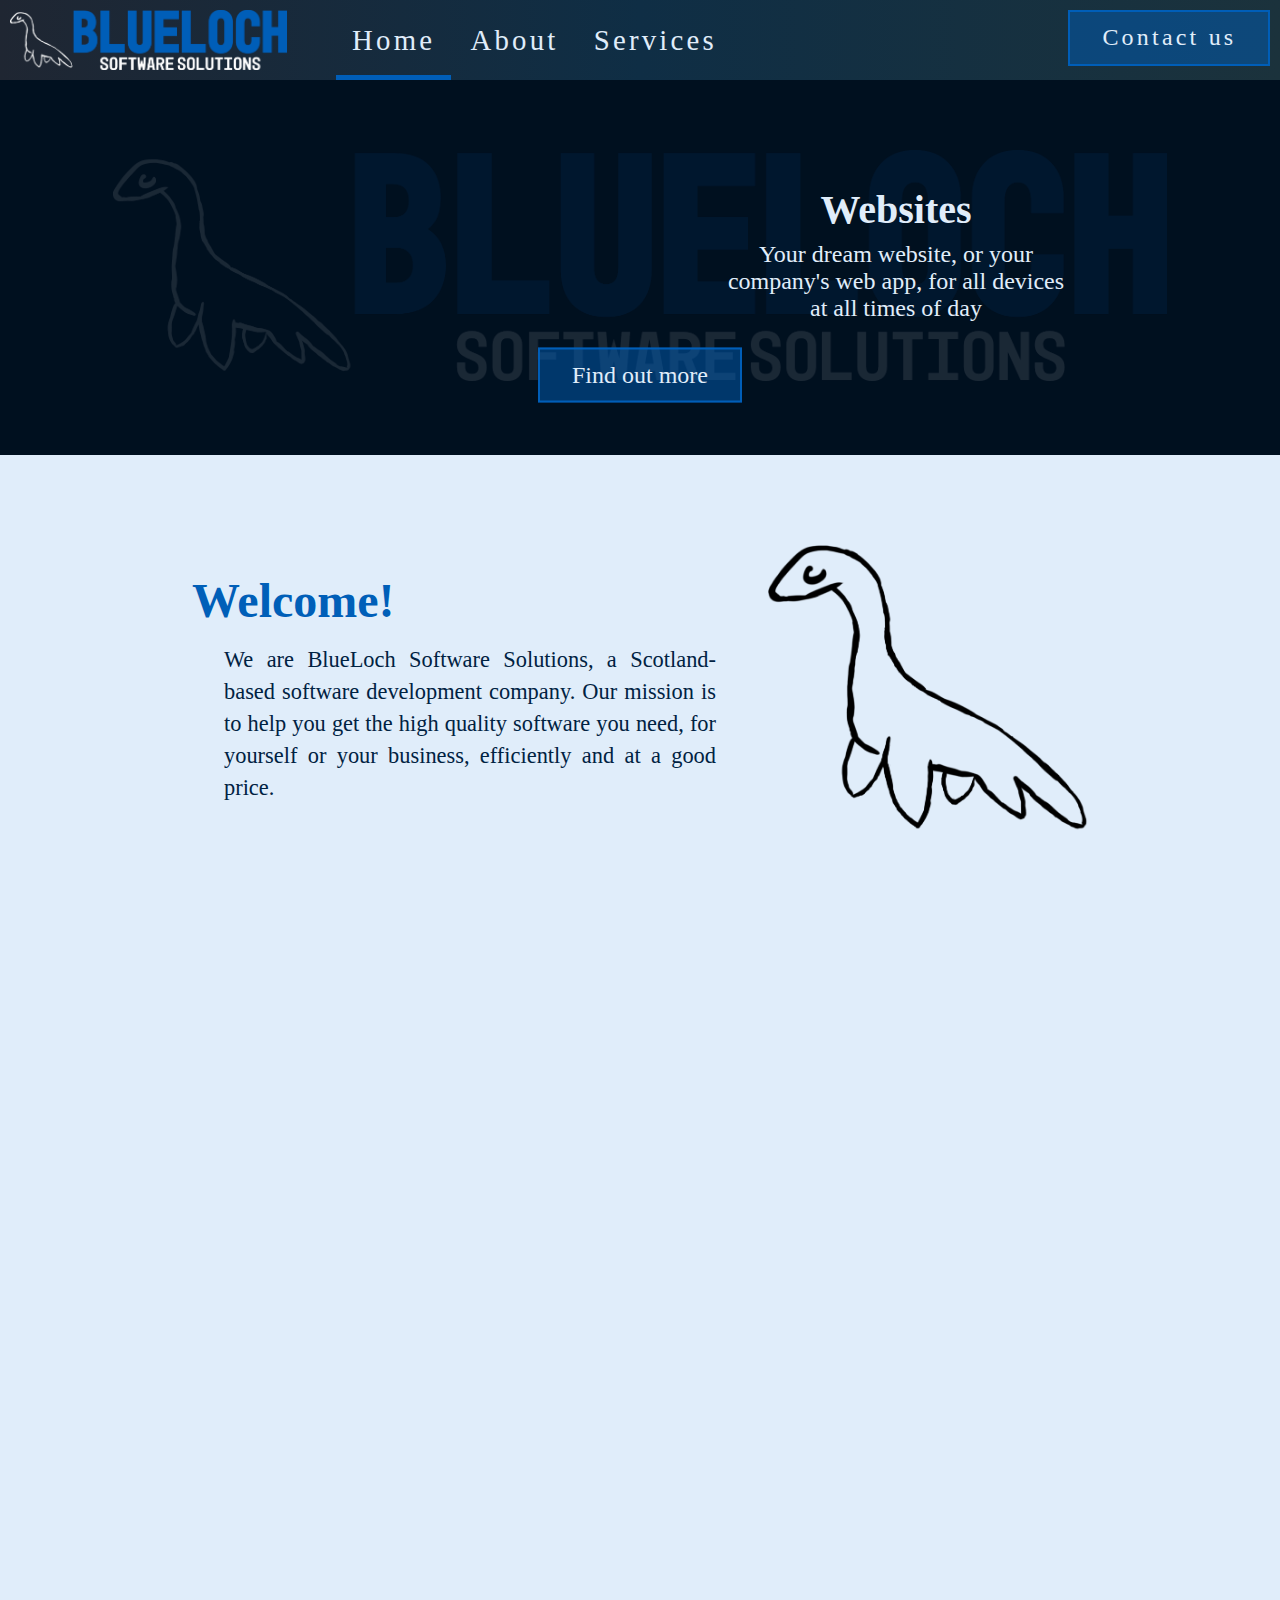
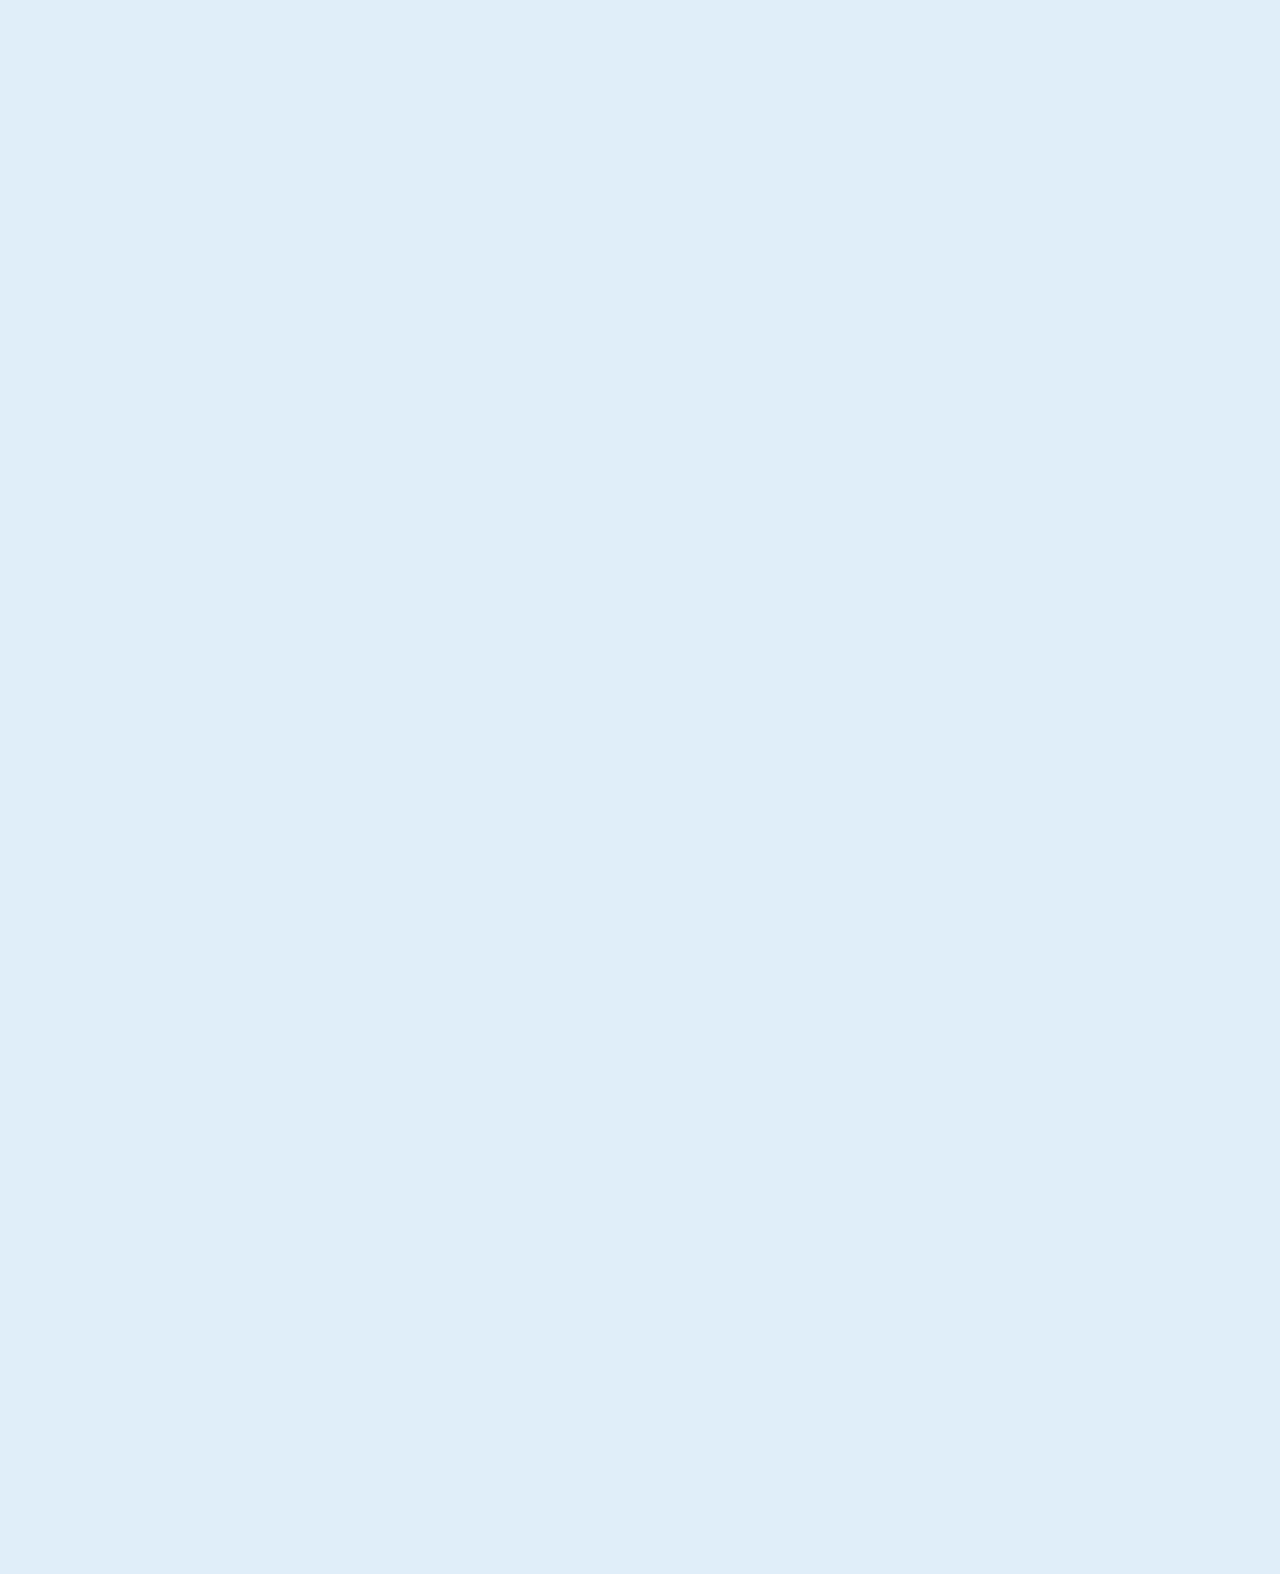
==== commit ce0193f8: "2nd last batch of changes" ====
--- a/index.html
+++ b/index.html
@@ -25,9 +25,18 @@
     <!-- Resource Links -->
     <link rel="icon" href="/resources/images/logos/Nessy-blue.png" />
     <link rel="stylesheet" href="/styles.css">
+
+    <script>
+        function fixBanner() {
+            var container = document.getElementById("banner");
+            var content = container.innerHTML;
+            container.innerHTML= content; 
+            console.log("Refreshed"); 
+        }
+    </script>
 </head>
 
-<body id="docbod">
+<body id="docbod" onresize="fixBanner()" onclick="">
     <nav id="nav">
         <a class="nav-logo" href="/index.html">
             <img src="/resources/images/logos/Banner-white.png">
@@ -35,6 +44,7 @@
 
         <a class="nav-link nav-link-active" href="/index.html">Home</a>
         <a class="nav-link" href="/pages/about.html">About</a>
+        <!--<a class="nav-link" href="/pages/software/software.html">Software</a>-->
         <a class="nav-link" href="/pages/services.html">Services</a>
 
         <a class="nav-contact link-btn" href="/pages/contact.html">Contact&nbsp;us</a>
@@ -49,13 +59,23 @@
                 <li><a href="/index.html">Home</a></li>
                 <li><a href="/pages/about.html">About</a></li>
                 <li><a href="/pages/services.html">Services</a></li>
+                <!--<li><a href="/pages/software/software.html">Software</a></li>-->
                 <li><a href="/pages/contact.html">Contact&nbsp;us</a></li>
+                <hr>
+                <br>
+                <div class="ham-footer">
+                    <a href="https://find-and-update.company-information.service.gov.uk/company/SC776047">Company
+                        No. SC776047</a>
+                    <a href="/pages/legal.html">Legal</a>
+                    <a href="/pages/privacy/privacy_policy.html">Privacy</a>
+                    <a href="/pages/sitemap.html">Site&nbsp;Index</a>
+                </div>
             </ul>
         </label>
     </div>
 
 
-    <div class="index-banner">
+    <div class="index-banner" id="banner">
         <img src="/resources/images/logos/Banner-white.png" alt="BlueLoch Software Solutions">
 
         <div class="scroller-wrapper">
--- a/styles.css
+++ b/styles.css
@@ -85,6 +85,7 @@
 
 .ham-label a {
     margin: 0;
+    height: 3.5rem;
 }
 
 nav .nav-link.nav-link-active {
@@ -206,6 +207,12 @@
     margin: 1rem;
 }
 
+.hamburger-wrapper .ham-footer a {
+    font-size: 1.2rem;
+    color: var(--blback2);
+    height: 3rem;
+}
+
 /* HOME PAGE*/
 .index-banner {
     position: relative;
@@ -356,7 +363,8 @@
     background-color: hsl(206, 15%, 20%);
 }
 
-.s-grey p, .s-blue p {
+.s-grey p,
+.s-blue p {
     color: var(--blback);
 }
 
@@ -398,6 +406,7 @@
     position: relative;
     max-width: 20rem;
     height: auto;
+    min-height: 0rem;
 }
 
 .horizontal-text p,
@@ -407,10 +416,11 @@
 }
 
 .horizontal img.small-img {
-    max-width: 18%;
-}
-
-.link-btn, .link-btn-dark {
+    max-width: 15rem;
+}
+
+.link-btn,
+.link-btn-dark {
     font-size: 1.5rem;
     text-decoration: none;
     padding: 0.8rem 2rem;
@@ -451,6 +461,7 @@
     width: 100%;
     color: var(--blback);
     border-top: solid var(--blblue2) 2px;
+    display: block;
 }
 
 footer p {
@@ -505,6 +516,14 @@
     text-align: center;
 }
 
+.s-lgrey .s-content .link-btn {
+    background-color: rgb(0, 94, 184, 0.7);
+}
+
+.s-lgrey .s-content .link-btn:hover {
+    background-color: rgb(0, 94, 184, 1);
+}
+
 /* FLIP CARDS */
 .flip-card {
     background-color: transparent;
@@ -606,13 +625,11 @@
     width: 50%;
 }
 
-.value-card a img
-{
+.value-card a img {
     transition: transform 0.3s ease-in-out;
 }
 
-.value-card a img:hover
-{
+.value-card a img:hover {
     transform: scale(1.1);
 }
 
@@ -644,34 +661,89 @@
     }
 }
 
-
+.contact-s {
+    width: 100%;
+}
+
+@media only screen and (max-width: 1400px) {
+    .value-card {
+        width: 100%;
+    }
+
+    .value-card img {
+        width: 50%;
+        max-width: 20rem;
+    }
+}
 
 @media only screen and (max-width: 1200px) {
     .index-banner .scroller-wrapper .scroller .scroller-item .item-holder {
         width: 80%;
     }
-}
-
-@media only screen and (max-width: 1000px) {
+
+    .s-content {
+        width: 90%;
+    }
+    
+
+    .horizontal-text h2,
+    .horizontal-text h3 {
+        text-align: center;
+    }
+}
+
+@media only screen and (max-width: 1100px) {
     .hamburger-wrapper {
         display: block;
     }
 
+    footer {
+        display: none;
+    }
+
     nav {
         display: none;
     }
-}
-
-@media only screen and (max-width: 500px) {
-    #content {
-        margin-top: 3rem;
-    }
-
-    .index-banner {
-        display: none;
-    }
-
+
+    .value-card img {
+        width: 50%;
+        max-width: 13rem;
+    }
+
+    .horizontal-text p {
+        text-align: center;
+    }
+}
+
+@media only screen and (max-width: 550px) {
     .toosmall {
         display: block;
     }
+
+    .index-banner img {
+        transform: translateY(50%);
+    }
+
+    .index-banner .scroller-wrapper .scroller .scroller-item .item-holder {
+        width: 95%;
+        padding: 1rem 2rem;
+    }
+
+    .index-banner .link-btn {
+        padding: 0.5rem 1.3rem;
+    }
+
+    .index-banner .scroller-wrapper h2 {
+        font-size: 2rem;
+        text-decoration: underline 2px;
+    }
+
+    .horizontal-text p {
+        text-align: center;
+    }
+
+    .horizontal img,
+    .horiztontal svg {
+        max-width: 15rem;
+    }
 }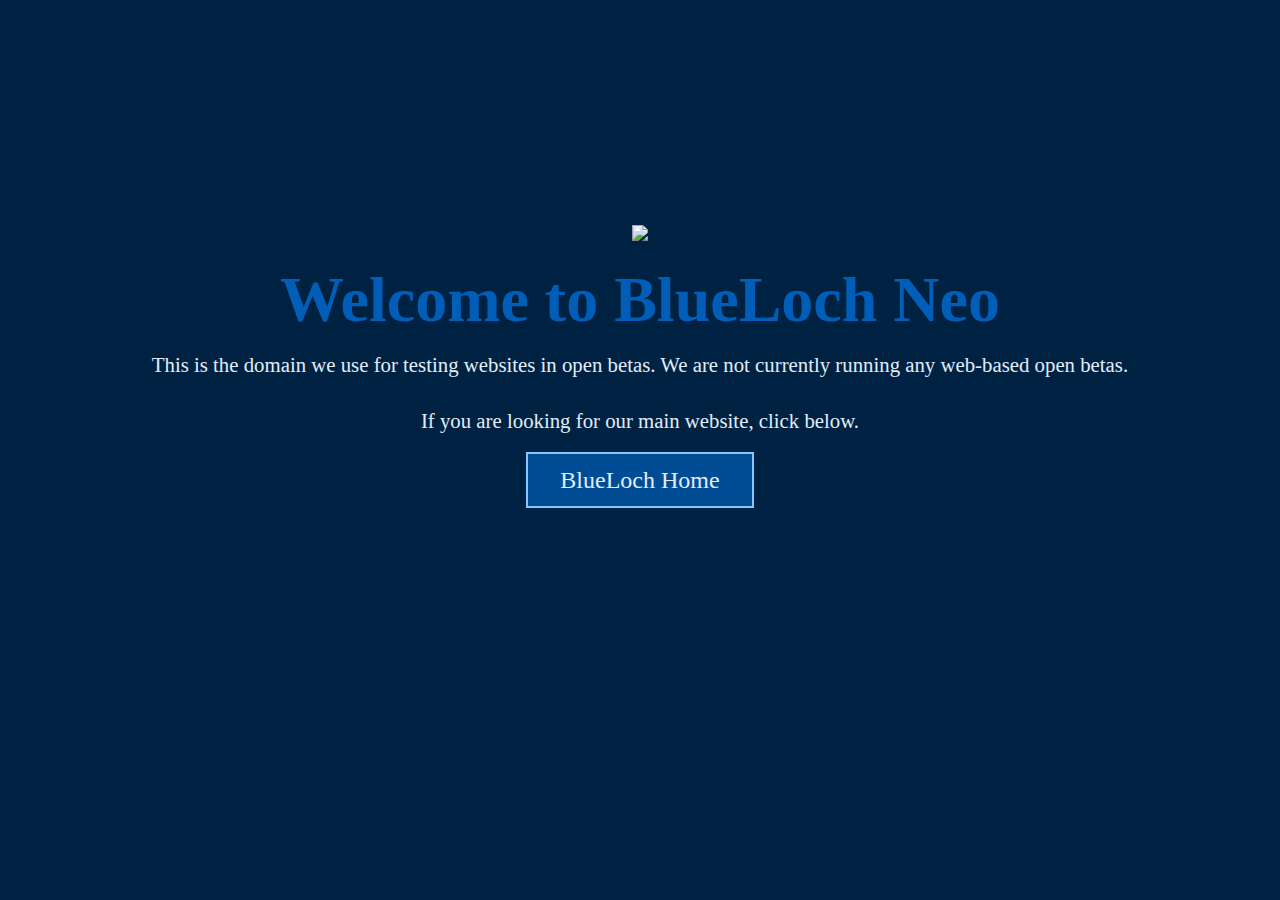
==== commit fabc3695: "neo sub page" ====
--- a/index.html
+++ b/index.html
@@ -37,167 +37,19 @@
 </head>
 
 <body id="docbod" onresize="fixBanner()" onclick="">
-    <nav id="nav">
-        <a class="nav-logo" href="/index.html">
-            <img src="/resources/images/logos/Banner-white.png">
-        </a>
-
-        <a class="nav-link nav-link-active" href="/index.html">Home</a>
-        <a class="nav-link" href="/pages/about.html">About</a>
-        <!--<a class="nav-link" href="/pages/software/software.html">Software</a>-->
-        <a class="nav-link" href="/pages/services.html">Services</a>
-
-        <a class="nav-contact link-btn" href="/pages/contact.html">Contact&nbsp;us</a>
-    </nav>
-
-    <div class="hamburger-wrapper">
-        <label class="ham-label">
-            <input type="checkbox">
-            <span class="menu" id="ham-menu-to-delay"> <span class="hamburger"></span> </span>
-            <ul>
-                <li><img src="/resources/images/logos/Banner-white.png"></li>
-                <li><a href="/index.html">Home</a></li>
-                <li><a href="/pages/about.html">About</a></li>
-                <li><a href="/pages/services.html">Services</a></li>
-                <!--<li><a href="/pages/software/software.html">Software</a></li>-->
-                <li><a href="/pages/contact.html">Contact&nbsp;us</a></li>
-                <hr>
-                <br>
-                <div class="ham-footer">
-                    <a href="https://find-and-update.company-information.service.gov.uk/company/SC776047">Company
-                        No. SC776047</a>
-                    <a href="/pages/legal.html">Legal</a>
-                    <a href="/pages/privacy/privacy_policy.html">Privacy</a>
-                    <a href="/pages/sitemap.html">Site&nbsp;Index</a>
-                </div>
-            </ul>
-        </label>
-    </div>
-
-
-    <div class="index-banner" id="banner">
-        <img src="/resources/images/logos/Banner-white.png" alt="BlueLoch Software Solutions">
-
-        <div class="scroller-wrapper">
-            <div class="scroller">
-                <div class="scroller-item">
-                    <div class="item-holder">
-                        <h2>Websites</h2>
-                        <p>Your dream website, or your company's web app, for all devices at all times of day</p>
-                    </div>
-                </div>
-
-                <div class="scroller-item">
-                    <div class="item-holder">
-                        <h2>Apps</h2>
-                        <p>Mobile and desktop apps tailored to your personal or business needs</p>
-                    </div>
-                </div>
-
-                <div class="scroller-item">
-                    <div class="item-holder">
-                        <h2>Maintenance</h2>
-                        <p>Continuing support and maintenance for your software for as long as you need</p>
-                    </div>
-                </div>
-            </div>
-
-            <a class="link-btn" href="/pages/services.html">Find out more</a>
-        </div>
-    </div>
-
-    <div id="content">
-        <section class="s-transparent">
-            <div class="s-content horizontal">
-                <div class="horizontal-text">
-                    <h2>Welcome!</h2>
-                    <p>
-                        We are BlueLoch Software Solutions, a Scotland-based software development company. Our
-                        mission is to help you get the high quality software you need, for yourself or your business,
-                        efficiently and at a good price.
-                    </p>
-                </div>
-
-                <img src="/resources/images/logos/Nessy-black.png" id="nessie">
-            </div>
-        </section>
-
-        <section class="s-white">
-            <div class="s-content">
-                <h2>Why choose us?</h2>
-                <br>
-                <div class="value-card-holder">
-                    <div class="value-card">
-                        <img src="/resources/images/svgs/quality.svg">
-                        <h3>Quality</h3>
-                        <p>
-                            Every piece of software we produce is tested to a high standard. Even if we miss something,
-                            we'll be happy to fix it!
-                        </p>
-                    </div>
-
-                    <div class="value-card">
-                        <img src="/resources/images/svgs/talking.svg">
-                        <h3>Inclusiveness</h3>
-                        <p>
-                            At every step of the development process, we get your feedback on what's already developed
-                            to make sure you're proud of your end-product.
-                        </p>
-                    </div>
-
-                    <div class="value-card">
-                        <img src="/resources/images/svgs/stopwatch.svg">
-                        <h3>Efficiency</h3>
-                        <p>
-                            We work around the clock to get your software developed for you as soon as possible cutting
-                            down
-                            on time and costs.
-                        </p>
-                    </div>
-                </div>
-            </div>
-        </section>
-
-        <section class="s-grey">
-            <div class="s-content horizontal">
-                <div class="horizontal-text">
-                    <h2>Who are we?</h2>
-                    <p>
-                        BlueLoch was founded by four uni students who each share a passion for technology and software
-                        development. Each of us has studied computing for most of our lives giving us a strong pool of
-                        experience.
-                    </p>
-                    <br>
-                    <p style="text-align: center;"><a class="link-btn" href="/pages/about.html">Read more</a></p>
-                </div>
-
-                <img src="/resources/images/portraits/us.png">
-
-            </div>
-        </section>
-
-        <footer class="s-bluegrad">
-            <div class="horizontal">
-                <div class="horizontal-text">
-                    <p>
-                        BlueLoch Software Solutions Ltd.<br>
-                        <a href="https://find-and-update.company-information.service.gov.uk/company/SC776047">Company
-                            No. SC776047</a>
-                    </p>
-                </div>
-                <div class="horizontal-text">
-                    <p>
-                        <a href="/pages/legal.html">Legal</a> <span
-                            style="font-size: 0.5rem; vertical-align: middle; letter-spacing: -3px; margin-right: 2px;">◄►</span>
-                        <a href="/pages/privacy/privacy_policy.html">Privacy</a> <span
-                        style="font-size: 0.5rem; vertical-align: middle; letter-spacing: -3px; margin-right: 2px;">◄►</span>
-                        <a href="/pages/sitemap.html">Site&nbsp;Index</a><br>
-                        Copyright ©
-                        <script>document.write(new Date().getFullYear())</script>
-                    </p>
-                </div>
-            </div>
-        </footer>
+    <div class="neo-main">
+        <img src="https://blueloch.co.uk/resources/images/logos/Banner-white.png">
+        <br>
+        <br>
+        <h1>Welcome to BlueLoch Neo</h1>
+        <p>
+            This is the domain we use for testing websites in open betas. We are not currently running any web-based open betas.
+        </p>
+        <p>
+            If you are looking for our main website, click below.
+        </p>
+        <br>
+        <a class="link-btn-dark" href="https://blueloch.co.uk/index.html">BlueLoch Home</a>
     </div>
 </body>
 
--- a/styles.css
+++ b/styles.css
@@ -8,13 +8,8 @@
     src: url(/resources/fonts/Mono45Headline-Light.ttf);
 }
 
-@import url('https://fonts.googleapis.com/css2?family=Inter&display=swap');
-
 :root {
-    --blblue: hsl(209, 100%, 36%);
-    --blblue2: hsl(209, 100%, 56%);
     --blback: hsl(210, 71%, 93%);
-    --blback2: hsl(210, 100%, 90%);
     --bltext: hsl(209, 100%, 13%)
 }
 
@@ -26,724 +21,48 @@
 
 html,
 body {
-    background-color: var(--blback);
+    background-color: var(--bltext);
     font-family: 'Metropolis', 'Trebuchet MS';
     color-scheme: dark light;
     overflow-x: hidden;
-    color: var(--bltext);
+    color: var(--blback);
     height: 100vh;
-    background-color: var(--blback);
+    background-color: var(--bltext);
 }
 
-/* NAVBAR */
-nav {
-    width: 100%;
-    background: linear-gradient(90deg, rgba(31, 38, 50, 1) 0%, rgba(15, 46, 69, 1) 50%, rgba(27, 50, 60, 1) 100%);
-    height: 5rem;
-    display: block;
-    font-family: 'Mono45Headline-Reg';
-    letter-spacing: 0.2rem;
-    font-size: 0;
+.neo-main {
+    text-align: center;
+    width: 100vw;
+    margin-top: 25vh;
 }
 
-nav * {
-    display: inline;
+h1 {
+    font-family: Mono45Headline-Reg, 'Trebuchet MS';
+    color: #005EB8;
+    font-size: 4rem;
 }
 
-nav .nav-logo,
-nav .nav-logo img {
-    max-height: 4rem;
-    float: left;
-    margin-top: 0.25rem;
-    margin-left: 0.25rem;
-    margin-right: 1.5rem;
+p {
+    font-size: 1.3rem;
+    padding: 1rem;
 }
 
-nav .nav-logo img {
-    padding: 0.1rem;
-}
-
-nav .nav-contact {
-    float: right;
-    margin-top: 0.6rem;
-    margin-right: 0.6rem;
-}
-
-nav .nav-link,
-.ham-label a {
-    display: inline-block;
-    font-size: 1.8rem;
-    text-align: center;
-    color: var(--blback);
-    text-decoration: none;
-    margin: 1rem 0;
-    padding: 0.5rem 1rem;
-    height: 4rem;
-    transition: border 0.15s ease-in-out, color 0.4s ease-in-out;
-    border-bottom: 0 solid hsl(209, 100%, 76%);
-}
-
-.ham-label a {
-    margin: 0;
-    height: 3.5rem;
-}
-
-nav .nav-link.nav-link-active {
-    border-bottom: 5px solid #005EB8;
-}
-
-nav .nav-link:hover,
-.ham-label a:hover,
-nav .nav-link.nav-link-active:hover {
-    color: hsl(209, 100%, 76%);
-    border-bottom: 5px solid hsl(209, 100%, 76%);
-}
-
-/* Hamburger Menu */
-.hamburger-wrapper {
-    display: none;
-    z-index: 150;
-}
-
-.ham-label .menu {
-    position: fixed;
-    left: -15px;
-    top: -15px;
-    z-index: 100;
-    width: 5rem;
-    height: 3.8rem;
-    background: #005EB8;
-    transition: 0.3s ease-in-out;
-    box-shadow: 0 0 0 0 #005EB8, 0 0 0 0 #005EB8;
-    cursor: pointer;
-    border-radius: 0 0 2.5rem 0;
-}
-
-.ham-label .hamburger {
-    position: absolute;
-    top: 33px;
-    left: 1.9rem;
-    width: 20px;
-    height: 2px;
-    background: var(--blback);
-    display: block;
-    transform-origin: center;
-    transition: 0.5s ease-in-out;
-    border-radius: 1px;
-}
-
-.ham-label .hamburger:after,
-.ham-label .hamburger:before {
-    transition: 0.5s ease-in-out;
-    content: "";
-    position: absolute;
-    display: block;
-    width: 100%;
-    height: 100%;
-    background: var(--blback);
-    border-radius: 1px;
-}
-
-.ham-label hr {
-    border-color: var(--blback);
-}
-
-.ham-label .hamburger:before {
-    top: -8px;
-}
-
-.ham-label .hamburger:after {
-    bottom: -8px;
-}
-
-.ham-label input {
-    display: none;
-}
-
-.ham-label input:checked+.menu {
-    box-shadow: 0 0 0 100vw hsl(209, 100%, 16%), 0 0 0 100vh hsl(209, 100%, 16%);
-    border-radius: 0;
-    background-color: hsl(209, 100%, 16%);
-}
-
-.ham-label input:checked+.menu .hamburger {
-    transform: rotate(45deg);
-
-}
-
-.ham-label input:checked+.menu .hamburger:after {
-    transform: rotate(90deg);
-    bottom: 0;
-
-}
-
-.ham-label input:checked+.menu .hamburger:before {
-    transform: rotate(90deg);
-    top: 0;
-
-}
-
-.ham-label input:checked+.menu+ul {
-    opacity: 1;
-    pointer-events: all;
-}
-
-.ham-label ul {
-    pointer-events: none;
-    text-align: center;
-    z-index: 100;
-    position: fixed;
-    top: 50%;
-    left: 50%;
-    transform: translate(-50%, -50%);
-    opacity: 0;
-    transition: 0.25s 0s ease-in-out;
-    list-style: none;
-}
-
-.hamburger-wrapper img {
-    width: 90%;
-    min-width: 18rem;
-    margin: 1rem;
-}
-
-.hamburger-wrapper .ham-footer a {
-    font-size: 1.2rem;
-    color: var(--blback2);
-    height: 3rem;
-}
-
-/* HOME PAGE*/
-.index-banner {
-    position: relative;
-    width: 100%;
-    text-align: center;
-    padding-inline: 1%;
-    padding-block: 2rem;
-    background-color: hsl(209, 100%, 6%);
-    min-height: 20rem;
-}
-
-.index-banner img {
-    width: 90%;
-    opacity: 0.1;
-    padding: 3%;
-}
-
-.index-banner .scroller-wrapper {
-    position: absolute;
-    top: 50%;
-    left: 50%;
-    transform: translate(-50%, -50%);
-}
-
-.index-banner .scroller-wrapper .scroller {
-    display: flex;
-    flex-direction: row;
-    transform: translateX(100vw);
-    animation: scroller-scroll infinite 30s ease-in-out;
-}
-
-.index-banner .scroller-wrapper .scroller .scroller-item {
-    width: 80vw;
-    padding-block: 0.5rem;
-}
-
-.index-banner .scroller-wrapper .scroller .scroller-item .item-holder {
-    display: inline-block;
-    width: 40%;
-    color: var(--blback);
-    padding: 2rem;
-}
-
-.index-banner .scroller-wrapper h2 {
-    font-size: 2.5rem;
-    margin-bottom: 0.5rem;
-    color: var(--blback);
-}
-
-.index-banner .scroller-wrapper .scroller .scroller-item p {
-    display: inline-block;
-    font-size: 1.5rem;
-    text-align: center;
-}
-
-@keyframes scroller-scroll {
-    0% {
-        transform: translateX(80vw);
-    }
-
-    20% {
-        transform: translateX(80vw);
-    }
-
-    25% {
-        transform: translateX(0%);
-    }
-
-    45% {
-        transform: translateX(0%);
-    }
-
-    50% {
-        transform: translateX(-80vw);
-    }
-
-    70% {
-        transform: translateX(-80vw);
-    }
-
-    75% {
-        transform: translateX(0%);
-    }
-
-    95% {
-        transform: translateX(0%);
-    }
-
-    100% {
-        transform: translateX(80vw);
-    }
-}
-
-/* CONTENT */
-.left {
-    float: left;
-    text-align: left;
-}
-
-.right {
-    float: right;
-    text-align: right;
-}
-
-section {
-    padding-block: 10vh;
-    margin: auto;
-    width: 100%;
-    text-align: center;
-}
-
-section h2 {
-    font-size: 3rem;
-    color: var(--blblue);
-}
-
-section h3 {
-    font-size: 2rem;
-    color: var(--blblue);
-}
-
-section p {
-    margin-inline: 2rem;
-    font-size: 1.4rem;
-    line-height: 2rem;
-    color: var(--bltext);
-    padding-top: 1rem;
-}
-
-.s-content {
-    width: 70%;
-    margin: auto;
-}
-
-.s-transparent {
-    background-color: transparent;
-}
-
-.s-blue {
-    background-color: #005EB8;
-}
-
-.s-lgrey {
-    background-color: hsl(206, 15%, 80%);
-}
-
-.s-grey {
-    background-color: hsl(206, 15%, 20%);
-}
-
-.s-grey p,
-.s-blue p {
-    color: var(--blback);
-}
-
-.s-blue h2 {
-    color: var(--bltext);
-}
-
-.s-white {
-    background-color: #f2f9ff;
-}
-
-.s-bluegrad {
-    background: linear-gradient(90deg, rgba(31, 38, 50, 1) 0%, rgba(15, 46, 69, 1) 50%, rgba(27, 50, 60, 1) 100%);
-}
-
-/* SIDE-BY-SIDE */
-.horizontal {
-    display: flex;
-    flex-wrap: wrap;
-    gap: 20px;
-    align-items: center;
-    justify-content: center;
-    margin: auto;
-    max-width: 100%;
-}
-
-.horizontal * {
-    flex: 49%;
-    text-align: center;
-    height: fit-content;
-    min-height: 100%;
-    justify-content: space-between;
-    align-items: flex-start;
-}
-
-.horizontal img,
-.horizontal svg {
-    vertical-align: middle;
-    position: relative;
-    max-width: 20rem;
-    height: auto;
-    min-height: 0rem;
-}
-
-.horizontal-text p,
-.horizontal-text h2,
-.horizontal-text h3 {
-    text-align: justify;
-}
-
-.horizontal img.small-img {
-    max-width: 15rem;
-}
-
-.link-btn,
 .link-btn-dark {
     font-size: 1.5rem;
     text-decoration: none;
     padding: 0.8rem 2rem;
     transition: border 0.3s ease-in-out, background-color 0.3s ease-in-out;
     color: var(--blback);
-    background-color: rgb(0, 94, 184, 0.5);
-    border: solid rgb(0, 94, 184, 1) 2px;
-}
-
-.link-btn-dark {
-    color: var(--blback);
-    background-color: rgba(13, 31, 49, 0.5);
-    border: solid rgb(18, 42, 65) 2px;
-}
-
-.link-btn:hover {
-    color: var(--blback);
-    border: solid var(--blback) 2px;
-    background-color: rgb(0, 94, 184, 1);
+    background-color: rgba(0, 94, 184, 0.7);
+    border: solid hsl(209, 100%, 76%) 2px;
 }
 
 .link-btn-dark:hover {
     color: var(--blback);
-    background-color: rgba(0, 27, 53, 1);
-    border: solid var(--blback) 2px;
+    background-color: #005EB8;
+    border: solid #005EB8 2px;
 }
 
-.horizontal-text .link-btn {
-    transform: translateY(10rem);
-}
-
-/* FOOTER */
-footer {
-    bottom: 0;
-    margin: auto;
-    text-align: center;
-    padding: 1rem;
-    width: 100%;
-    color: var(--blback);
-    border-top: solid var(--blblue2) 2px;
-    display: block;
-}
-
-footer p {
-    font-size: 1rem;
-    line-height: 1.4rem;
-}
-
-.sticky-footer {
-    position: absolute;
-}
-
-footer a,
-p a:not(.link-btn, .link-btn-dark) {
-    cursor: pointer;
-    position: relative;
-    transition: color 0.3s ease-in-out;
-    color: var(--blblue2);
-    text-decoration: none;
-}
-
-footer a::before,
-p a:not(.link-btn, .link-btn-dark)::before {
-    content: '';
-    position: absolute;
-    top: 120%;
-    width: 100%;
-    height: 2px;
-    background-color: var(--blblue2);
-    transform: scaleX(0);
-    transition: transform 0.5s ease-in-out, background-color 0.5s ease-in-out;
-}
-
-p a:not(.link-btn, .link-btn-dark)::before {
-    top: 100%;
-    background-color: var(--blblue);
-}
-
-p a:not(.link-btn, .link-btn-dark):hover {
-    color: var(--blblue);
-}
-
-footer a:hover::before,
-p a:not(.link-btn, .link-btn-dark):hover::before {
-    transform: scaleX(1);
-}
-
-footer .horizontal-text {
-    max-width: 20rem;
-}
-
-footer .horizontal-text p {
-    text-align: center;
-}
-
-.s-lgrey .s-content .link-btn {
-    background-color: rgb(0, 94, 184, 0.7);
-}
-
-.s-lgrey .s-content .link-btn:hover {
-    background-color: rgb(0, 94, 184, 1);
-}
-
-/* FLIP CARDS */
-.flip-card {
-    background-color: transparent;
-    width: 18rem;
-    height: 20rem;
-    perspective: 1500px;
-    display: inline-block;
-}
-
-.flip-card-inner {
-    position: relative;
-    width: 100%;
-    height: 100%;
-    text-align: center;
-    transition: transform 0.9s ease-in-out;
-    transform-style: preserve-3d;
-}
-
-.flip-card:hover .flip-card-inner {
-    transform: rotateY(180deg);
-}
-
-.flip-card-front,
-.flip-card-back {
-    position: absolute;
-    width: 100%;
-    height: 100%;
-    -webkit-backface-visibility: hidden;
-    backface-visibility: hidden;
-    align-content: center;
-}
-
-.flip-card-front {
-    background-color: var(--blback2);
-}
-
-.flip-card-front img {
-    height: 15rem;
-    padding: 1rem;
-    padding-bottom: 0.5rem;
-}
-
-.flip-card-back {
-    background-color: var(--blback2);
-    transform: rotateY(180deg);
-}
-
-.flip-card-back p {
-    color: var(--bltext);
-}
-
-
-/* INDIVIDUALS */
-#nessie {
-    animation: bouncy-nessie 3s ease-in-out infinite;
-}
-
-@keyframes bouncy-nessie {
-
-    40%,
-    60% {
-        transform: translateY(0) rotate(0deg);
-    }
-
-    50% {
-        transform: translateY(-1.8rem) rotate(3deg);
-    }
-}
-
-.value-card {
-    vertical-align: top;
-    display: inline-block;
-    padding: 1rem;
-    width: 30%;
-}
-
-.value-card img {
-    width: 80%;
-    padding: 1rem;
-}
-
-.value-card img:not(.no-anim) {
-    animation: value-card-img-shake 6s infinite ease-in-out;
-}
-
-.value-card:nth-child(1) img {
-    animation-delay: 0s;
-}
-
-.value-card:nth-child(2) img {
-    animation-delay: 2s;
-}
-
-.value-card:nth-child(3) img {
-    animation-delay: 4s;
-}
-
-.value-card .small-img {
-    width: 50%;
-}
-
-.value-card a img {
-    transition: transform 0.3s ease-in-out;
-}
-
-.value-card a img:hover {
-    transform: scale(1.1);
-}
-
-@keyframes value-card-img-shake {
-
-    40%,
-    70% {
-        transform: translateY(0) rotate(0deg);
-    }
-
-    52% {
-        transform: translateY(-1.8rem) rotate(3deg);
-    }
-
-    54% {
-        transform: translateY(-1.8rem) rotate(-3deg);
-    }
-
-    56% {
-        transform: translateY(-1.8rem) rotate(3deg);
-    }
-
-    58% {
-        transform: translateY(-1.8rem) rotate(-3deg);
-    }
-
-    60% {
-        transform: translateY(-1.8rem) rotate(0deg);
-    }
-}
-
-.contact-s {
-    width: 100%;
-}
-
-@media only screen and (max-width: 1400px) {
-    .value-card {
-        width: 100%;
-    }
-
-    .value-card img {
-        width: 50%;
-        max-width: 20rem;
-    }
-}
-
-@media only screen and (max-width: 1200px) {
-    .index-banner .scroller-wrapper .scroller .scroller-item .item-holder {
-        width: 80%;
-    }
-
-    .s-content {
-        width: 90%;
-    }
-    
-
-    .horizontal-text h2,
-    .horizontal-text h3 {
-        text-align: center;
-    }
-}
-
-@media only screen and (max-width: 1100px) {
-    .hamburger-wrapper {
-        display: block;
-    }
-
-    footer {
-        display: none;
-    }
-
-    nav {
-        display: none;
-    }
-
-    .value-card img {
-        width: 50%;
-        max-width: 13rem;
-    }
-
-    .horizontal-text p {
-        text-align: center;
-    }
-}
-
-@media only screen and (max-width: 550px) {
-    .toosmall {
-        display: block;
-    }
-
-    .index-banner img {
-        transform: translateY(50%);
-    }
-
-    .index-banner .scroller-wrapper .scroller .scroller-item .item-holder {
-        width: 95%;
-        padding: 1rem 2rem;
-    }
-
-    .index-banner .link-btn {
-        padding: 0.5rem 1.3rem;
-    }
-
-    .index-banner .scroller-wrapper h2 {
-        font-size: 2rem;
-        text-decoration: underline 2px;
-    }
-
-    .horizontal-text p {
-        text-align: center;
-    }
-
-    .horizontal img,
-    .horiztontal svg {
-        max-width: 15rem;
-    }
+img {
+    max-width: 50vw;
 }